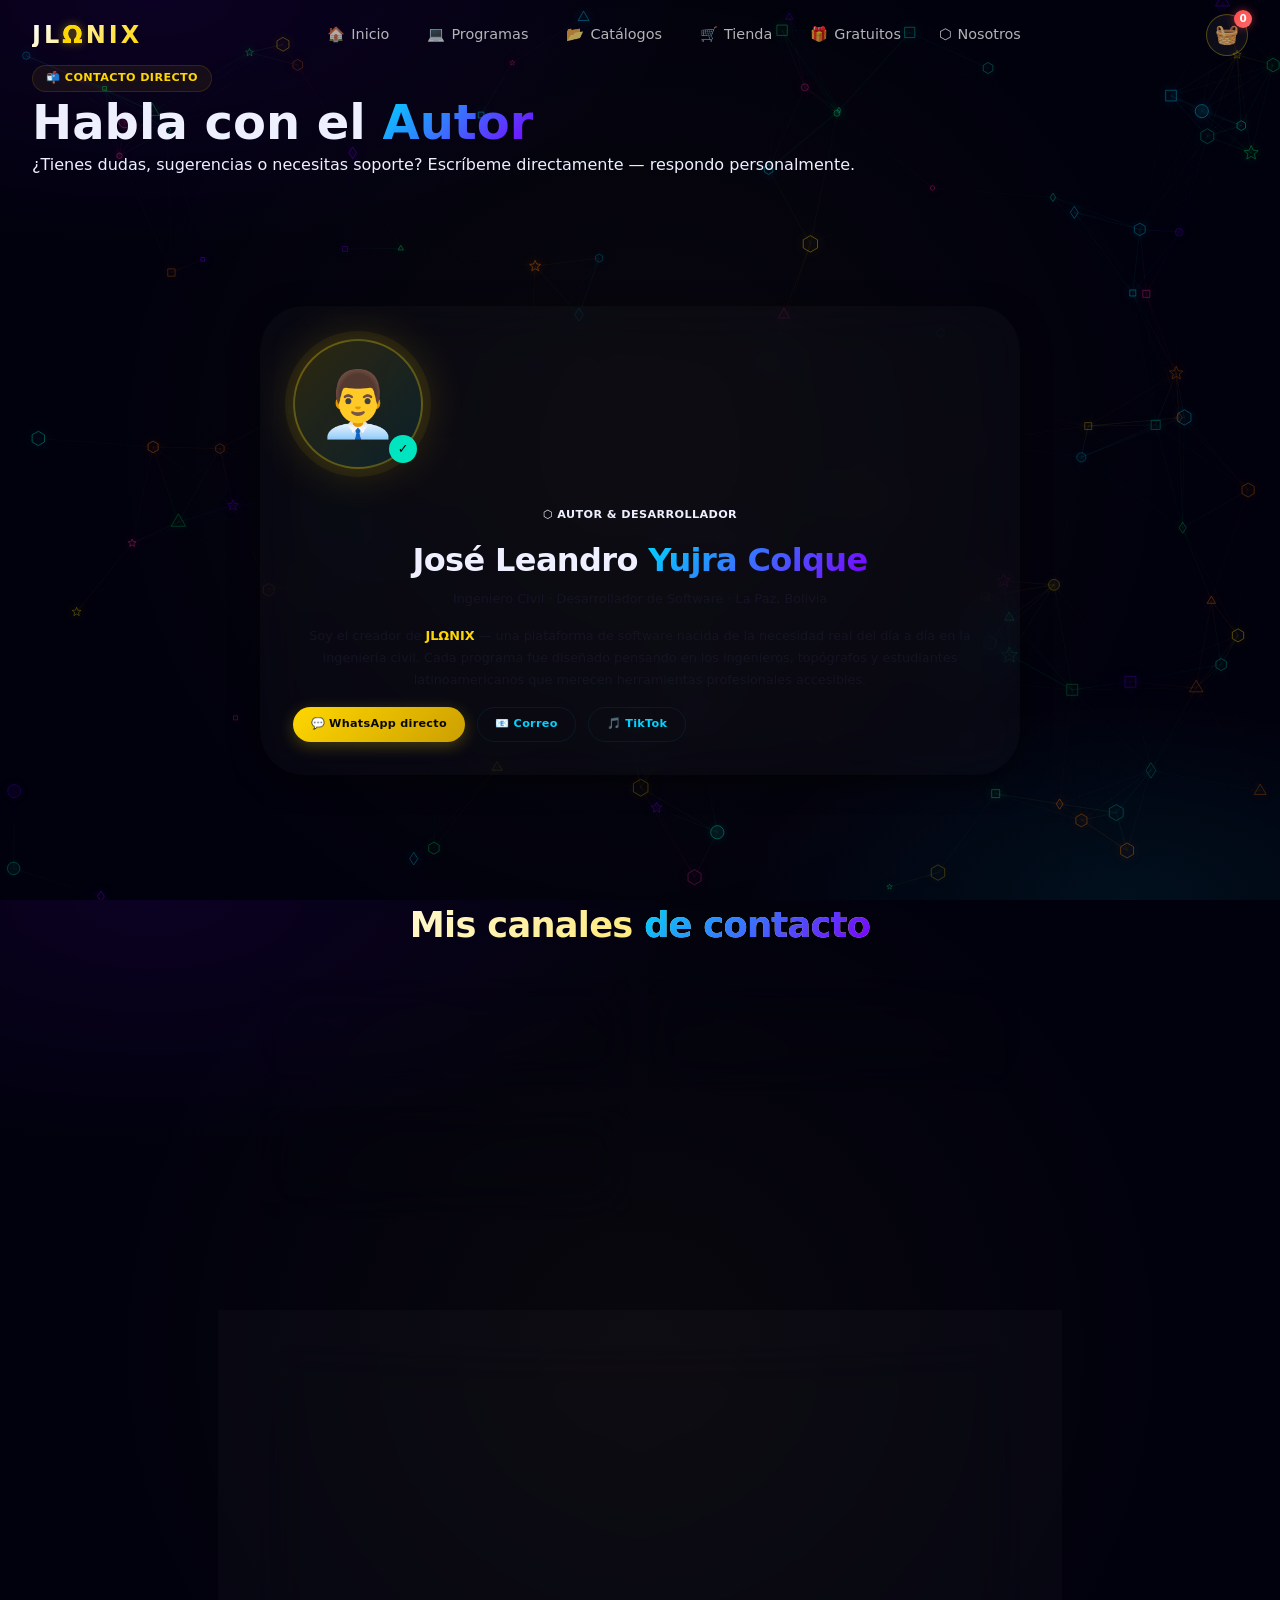
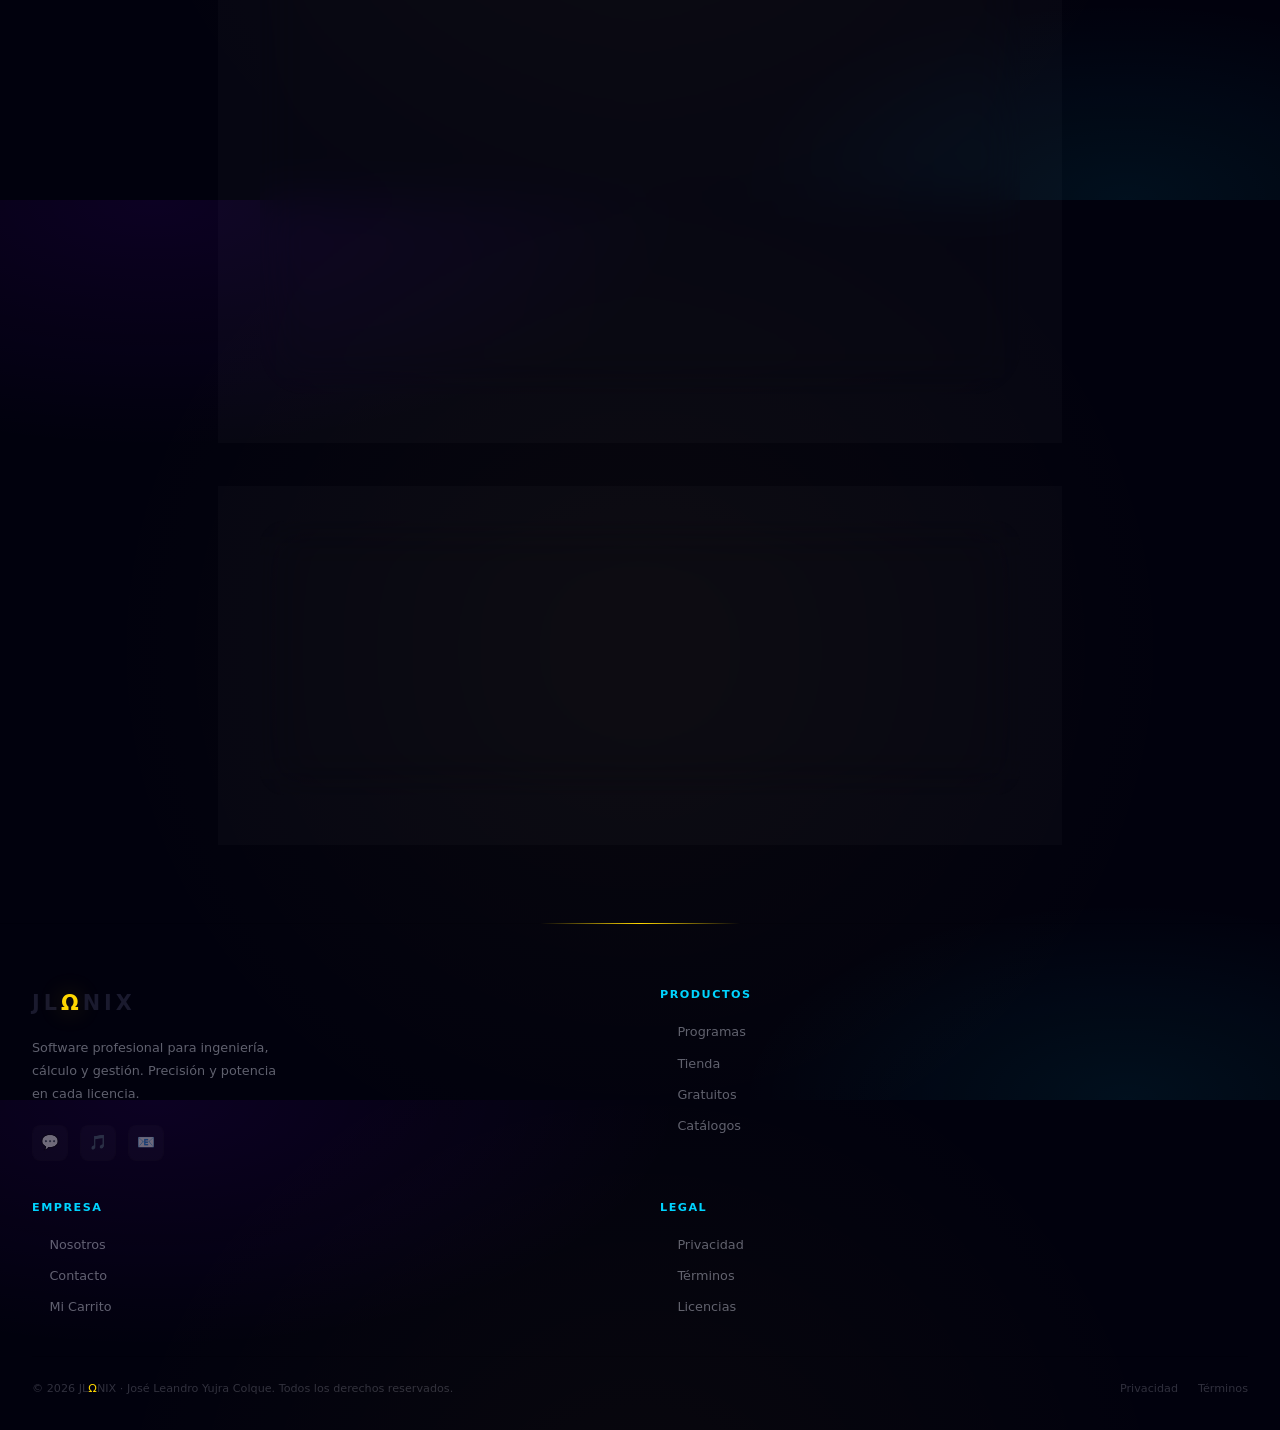
==== pages/contacto.html @ a91b1199 "Add files via upload" ====
<!DOCTYPE html>
<html lang="es">
<head>
  <meta charset="UTF-8"/>
  <meta name="viewport" content="width=device-width, initial-scale=1.0"/>
  <meta name="description" content="JLΩNIX — Contacta al autor José Leandro Yujra Colque"/>
  <meta name="theme-color" content="#ffd700"/>
  <link rel="manifest" href="../manifest.json"/>
  <title>JLΩNIX | Contacto</title>

  <link rel="stylesheet" href="../assets/css/tokens/colors.css"/>
  <link rel="stylesheet" href="../assets/css/tokens/spacing.css"/>
  <link rel="stylesheet" href="../assets/css/tokens/typography.css"/>
  <link rel="stylesheet" href="../assets/css/tokens/effects.css"/>
  <link rel="stylesheet" href="../assets/css/base/reset.css"/>
  <link rel="stylesheet" href="../assets/css/base/animations.css"/>
  <link rel="stylesheet" href="../assets/css/layout/grid.css"/>
  <link rel="stylesheet" href="../assets/css/layout/navbar.css"/>
  <link rel="stylesheet" href="../assets/css/layout/footer.css"/>
  <link rel="stylesheet" href="../assets/css/components/buttons.css"/>
  <link rel="stylesheet" href="../assets/css/components/cards.css"/>
  <link rel="stylesheet" href="../assets/css/components/badges.css"/>
  <link rel="stylesheet" href="../assets/css/components/forms.css"/>
  <link rel="stylesheet" href="../assets/css/components/toast.css"/>
  <link rel="stylesheet" href="../assets/css/components/loader.css"/>
  <link rel="stylesheet" href="../assets/css/utils/helpers.css"/>
  <link rel="stylesheet" href="../assets/css/utils/responsive.css"/>

  <style>
    /* ── Mejoras de estilo: Contacto ── */
    .author-card {
      display: flex;
      gap: var(--sp-8);
      align-items: center;
      flex-wrap: wrap;
    }
    .author-avatar {
      width: 130px; height: 130px;
      border-radius: 50%;
      background: linear-gradient(135deg, rgba(255,215,0,0.15), rgba(0,212,255,0.1));
      border: 2px solid rgba(255,215,0,0.3);
      display: flex; align-items: center; justify-content: center;
      font-size: 4rem; flex-shrink: 0;
      box-shadow: 0 0 0 8px rgba(255,215,0,0.06), 0 0 50px rgba(255,215,0,0.2);
      position: relative;
    }
    .author-avatar::after {
      content: '✓';
      position: absolute; bottom: 4px; right: 4px;
      width: 28px; height: 28px; border-radius: 50%;
      background: var(--teal); color: #000;
      font-size: 0.8rem; font-weight: 900;
      display: flex; align-items: center; justify-content: center;
    }
    .author-info h2 { margin-bottom: var(--sp-2); letter-spacing: -0.02em; }
    .author-info p { color: var(--fg-muted); line-height: 1.7; }

    /* Canales de contacto */
    .contact-grid {
      display: grid;
      grid-template-columns: repeat(auto-fit, minmax(260px, 1fr));
      gap: var(--sp-4);
      margin-top: var(--sp-8);
    }
    .contact-channel {
      display: flex; align-items: center; gap: var(--sp-4);
      padding: var(--sp-5) var(--sp-5);
      border-radius: var(--radius-lg);
      transition: transform 0.25s, box-shadow 0.25s;
      text-decoration: none; color: inherit;
      position: relative; overflow: hidden;
    }
    .contact-channel::before {
      content: '';
      position: absolute; inset: 0;
      opacity: 0; transition: opacity 0.25s;
      pointer-events: none;
    }
    .contact-channel--wa::before  { background: radial-gradient(circle at 20% 50%, rgba(37,211,102,0.07), transparent 60%); }
    .contact-channel--mail::before{ background: radial-gradient(circle at 20% 50%, rgba(0,212,255,0.07), transparent 60%); }
    .contact-channel--tt::before  { background: radial-gradient(circle at 20% 50%, rgba(255,0,80,0.07), transparent 60%); }
    .contact-channel:hover::before { opacity: 1; }
    .contact-channel:hover { transform: translateY(-4px); box-shadow: 0 12px 40px rgba(0,0,0,0.25); }
    .contact-channel__ico {
      font-size: 2rem; width: 60px; height: 60px; border-radius: 16px;
      display: flex; align-items: center; justify-content: center; flex-shrink: 0;
      transition: transform 0.25s;
    }
    .contact-channel:hover .contact-channel__ico { transform: scale(1.08); }
    .contact-channel__ico--wa   { background: rgba(37,211,102,0.12); border: 1px solid rgba(37,211,102,0.2); }
    .contact-channel__ico--mail { background: rgba(0,212,255,0.12);   border: 1px solid rgba(0,212,255,0.2); }
    .contact-channel__ico--tt   { background: rgba(255,0,80,0.12);    border: 1px solid rgba(255,0,80,0.2); }
    .contact-channel__label { font-size: .78rem; color: var(--fg-muted); margin-bottom: 3px; text-transform: uppercase; letter-spacing: 0.06em; font-weight: 600; }
    .contact-channel__val   { font-weight: 700; color: var(--fg); font-size: 0.95rem; }
    .contact-channel__meta  { font-size: .78rem; color: var(--fg-muted); margin-top: 2px; }
    .contact-channel--wa   { border: 1px solid rgba(37,211,102,0.2); }
    .contact-channel--mail { border: 1px solid rgba(0,212,255,0.2); }
    .contact-channel--tt   { border: 1px solid rgba(255,0,80,0.2); }

    /* Formulario */
    .msg-form { display: flex; flex-direction: column; gap: var(--sp-4); margin-top: var(--sp-6); }
    .msg-form .form-group { display: flex; flex-direction: column; gap: 6px; }
    .msg-form .form-label { font-size: .8rem; font-weight: 700; color: var(--fg-muted); text-transform: uppercase; letter-spacing: 0.05em; }
    .msg-form .form-input {
      background: rgba(255,255,255,.04); border: 1.5px solid rgba(255,255,255,.08);
      border-radius: var(--radius-md); padding: 11px var(--sp-4);
      color: var(--fg); font-size: .95rem; outline: none; width: 100%;
      transition: border-color .25s, box-shadow .25s;
    }
    .msg-form .form-input::placeholder { color: rgba(255,255,255,.2); }
    .msg-form .form-input:focus {
      border-color: rgba(255,215,0,.45);
      box-shadow: 0 0 0 3px rgba(255,215,0,.08);
    }

    /* Section title */
    .sec-title { font-size: clamp(1.6rem,4vw,2.2rem); font-weight: 800; letter-spacing: -0.02em; }

    /* CTA box */
    .cta {
      padding: var(--sp-10) var(--sp-8);
      border-radius: var(--radius-xl);
      position: relative; overflow: hidden;
    }
    .cta::before {
      content: '';
      position: absolute; inset: 0;
      background: radial-gradient(ellipse at 50% 0%, rgba(255,215,0,0.06), transparent 65%);
      pointer-events: none;
    }
  </style>
</head>
<body>

<div id="page-loader">
  <span class="ldr-omega">Ω</span>
  <div class="ldr-bar"><div class="ldr-bar__fill"></div></div>
  <span class="ldr-txt">JLΩNIX · Cargando…</span>
</div>

<canvas id="canvas-bg"></canvas>
<div id="tc"></div>

<div class="layer">

  <!-- ══ NAVBAR ══ -->
  <nav class="navbar">
    <a href="../index.html" class="navbar__brand">
      <span class="navbar__logo">JL<span class="navbar__logo-omega">Ω</span>NIX</span>
    </a>
    <ul class="navbar__menu">
      <li class="navbar__item"><a href="../index.html"  class="navbar__link"><span class="ni">🏠</span>Inicio</a></li>
      <li class="navbar__item"><a href="programas.html" class="navbar__link"><span class="ni">💻</span>Programas</a></li>
      <li class="navbar__item"><a href="catalogos.html" class="navbar__link"><span class="ni">📂</span>Catálogos</a></li>
      <li class="navbar__item"><a href="tienda.html"    class="navbar__link"><span class="ni">🛒</span>Tienda</a></li>
      <li class="navbar__item"><a href="gratuitos.html" class="navbar__link"><span class="ni">🎁</span>Gratuitos</a></li>
      <li class="navbar__item"><a href="nosotros.html"  class="navbar__link"><span class="ni">⬡</span>Nosotros</a></li>
    </ul>
    <div class="navbar__right">
      <a href="carrito.html" class="navbar__cart" aria-label="Carrito">
        🧺<span class="navbar__cart-count">0</span>
      </a>
      <button class="navbar__burger" onclick="toggleMenu()" aria-label="Menú">
        <span></span><span></span><span></span>
      </button>
    </div>
  </nav>

  <!-- ══ HERO ══ -->
  <section class="page-hero sec ctr">
    <div class="page-hero__badge a-fade"><span class="bdg bdg--g">📬 CONTACTO DIRECTO</span></div>
    <h1 class="page-hero__title a-up d2">Habla con el <span class="grd-c">Autor</span></h1>
    <p class="page-hero__sub a-up d3">¿Tienes dudas, sugerencias o necesitas soporte? Escríbeme directamente — respondo personalmente.</p>
  </section>

  <!-- ══ TARJETA DEL AUTOR ══ -->
  <section class="sec ctr-sm">
    <div class="glass fcard reveal" style="padding: var(--sp-8)">
      <div class="author-card">
        <div class="author-avatar">👨‍💼</div>
        <div class="author-info">
          <span class="bdg bdg--top" style="margin-bottom:var(--sp-3);display:inline-flex">⬡ AUTOR & DESARROLLADOR</span>
          <h2>José Leandro <span class="grd-c">Yujra Colque</span></h2>
          <p style="color:var(--fg-muted);margin-top:var(--sp-2)">Ingeniero Civil · Desarrollador de Software · La Paz, Bolivia</p>
          <p style="margin-top:var(--sp-4);line-height:1.7">
            Soy el creador de <strong style="color:var(--omega)">JLΩNIX</strong> — una plataforma de software nacida de la necesidad real del día a día en la ingeniería civil. Cada programa fue diseñado pensando en los ingenieros, topógrafos y estudiantes latinoamericanos que merecen herramientas profesionales accesibles.
          </p>
          <div style="display:flex;gap:var(--sp-3);margin-top:var(--sp-4);flex-wrap:wrap">
            <a href="https://wa.me/59174012527" target="_blank" class="btn btn--omega btn--sm">💬 WhatsApp directo</a>
            <a href="mailto:yujracolquejoseleandro2@gmail.com" class="btn btn--out-c btn--sm">📧 Correo</a>
            <a href="https://tiktok.com/@jlonix1" target="_blank" class="btn btn--out-c btn--sm">🎵 TikTok</a>
          </div>
        </div>
      </div>
    </div>
  </section>

  <!-- ══ CANALES DE CONTACTO ══ -->
  <section class="sec ctr-sm">
    <h2 class="sec-title reveal">Mis canales <span class="grd-c">de contacto</span></h2>
    <div class="contact-grid reveal d1">

      <a href="https://wa.me/59174012527" target="_blank" class="glass contact-channel contact-channel--wa">
        <div class="contact-channel__ico contact-channel__ico--wa">💬</div>
        <div>
          <p class="contact-channel__label">WhatsApp</p>
          <p class="contact-channel__val">+591 74012527</p>
          <p class="contact-channel__meta">Respuesta rápida · Lun–Vie 8am–8pm</p>
        </div>
      </a>

      <a href="mailto:yujracolquejoseleandro2@gmail.com" class="glass contact-channel contact-channel--mail">
        <div class="contact-channel__ico contact-channel__ico--mail">📧</div>
        <div>
          <p class="contact-channel__label">Correo electrónico</p>
          <p class="contact-channel__val" style="font-size:.85rem">yujracolquejoseleandro2@gmail.com</p>
          <p style="font-size:.8rem;color:var(--fg-muted);margin-top:2px">Respuesta en 24–48 horas</p>
        </div>
      </a>

      <a href="https://tiktok.com/@jlonix1" target="_blank" class="glass contact-channel contact-channel--tt">
        <div class="contact-channel__ico contact-channel__ico--tt">🎵</div>
        <div>
          <p class="contact-channel__label">TikTok</p>
          <p class="contact-channel__val">@jlonix1</p>
          <p style="font-size:.8rem;color:var(--fg-muted);margin-top:2px">Tutoriales y demostraciones</p>
        </div>
      </a>

    </div>
  </section>

  <!-- ══ FORMULARIO RÁPIDO ══ -->
  <section class="sec ctr-sm">
    <div class="glass fcard reveal" style="text-align:left">
      <h3>✉️ Envíame un mensaje</h3>
      <p style="color:var(--fg-muted);margin-top:var(--sp-2)">Para consultas de soporte técnico, ventas o sugerencias de nuevas funciones.</p>
      <div class="msg-form">
        <div class="form-group">
          <label class="form-label">Tu nombre</label>
          <input id="c-nombre" type="text" class="form-input" placeholder="Nombre completo"/>
        </div>
        <div class="form-group">
          <label class="form-label">Tu correo</label>
          <input id="c-email" type="email" class="form-input" placeholder="tu@correo.com"/>
        </div>
        <div class="form-group">
          <label class="form-label">Asunto</label>
          <select id="c-asunto" class="form-input">
            <option>Soporte técnico</option>
            <option>Consulta de compra / licencia</option>
            <option>Sugerencia de mejora</option>
            <option>Reporte de error</option>
            <option>Otro</option>
          </select>
        </div>
        <div class="form-group">
          <label class="form-label">Mensaje</label>
          <textarea id="c-msg" class="form-input" rows="4" placeholder="Describe tu consulta con el mayor detalle posible…" style="resize:vertical"></textarea>
        </div>
        <button class="btn btn--omega btn--lg" onclick="enviarMensaje(this)">
          📤 Enviar mensaje
        </button>
      </div>
    </div>
  </section>

  <!-- ══ PARA ADQUIRIR LICENCIAS ══ -->
  <section class="sec ctr-sm">
    <div class="glass glass--g cta reveal" style="text-align:center">
      <h2>¿Quieres adquirir una <span class="grd-c">licencia</span>?</h2>
      <p style="margin-top:var(--sp-3)">Visita la tienda, agrega al carrito y completa el pago de forma segura. También puedes escribirme por WhatsApp para coordinar directamente.</p>
      <div class="fx-c gap-4 mt-6 fx-wrap">
        <a href="tienda.html"   class="btn btn--omega btn--xl">🛒 Ir a la Tienda</a>
        <a href="https://wa.me/59174012527" target="_blank" class="btn btn--out-c btn--xl">💬 Coordinar por WhatsApp</a>
      </div>
    </div>
  </section>

  <!-- ══ FOOTER ══ -->
  <footer class="footer">
    <div class="footer__grid">
      <div class="footer__brand">
        <span class="footer__brand-logo">JL<span class="omega">Ω</span>NIX</span>
        <p>Software profesional para ingeniería, cálculo y gestión. Precisión y potencia en cada licencia.</p>
        <div class="footer__social">
          <a href="https://wa.me/59174012527" class="footer__social-link" aria-label="WhatsApp" target="_blank">💬</a>
          <a href="https://tiktok.com/@jlonix1" class="footer__social-link" aria-label="TikTok" target="_blank">🎵</a>
          <a href="mailto:yujracolquejoseleandro2@gmail.com" class="footer__social-link" aria-label="Email">📧</a>
        </div>
      </div>
      <div class="footer__col"><h4>Productos</h4><ul>
        <li><a href="programas.html">Programas</a></li>
        <li><a href="tienda.html">Tienda</a></li>
        <li><a href="gratuitos.html">Gratuitos</a></li>
        <li><a href="catalogos.html">Catálogos</a></li>
      </ul></div>
      <div class="footer__col"><h4>Empresa</h4><ul>
        <li><a href="nosotros.html">Nosotros</a></li>
        <li><a href="contacto.html">Contacto</a></li>
        <li><a href="carrito.html">Mi Carrito</a></li>
      </ul></div>
      <div class="footer__col"><h4>Legal</h4><ul>
        <li><a href="privacidad.html">Privacidad</a></li>
        <li><a href="terminos.html">Términos</a></li>
        <li><a href="licencias.html">Licencias</a></li>
      </ul></div>
    </div>
    <div class="footer__bottom">
      <span>© 2026 JL<span style="color:var(--omega)">Ω</span>NIX · José Leandro Yujra Colque. Todos los derechos reservados.</span>
      <div class="footer__legal">
        <a href="privacidad.html">Privacidad</a><a href="terminos.html">Términos</a>
      </div>
    </div>
  </footer>

</div><!-- /layer -->

<script src="../assets/js/core/EventBus.js"></script>
<script src="../assets/js/modules/UI.js"></script>
<script src="../assets/js/modules/Cart.js"></script>
<script src="../assets/js/core/Canvas.js"></script>
<script src="../assets/js/core/App.js"></script>

<script>
  function enviarMensaje(btn) {
    // Obtener valores
    const nombre = document.getElementById('c-nombre').value.trim();
    const email = document.getElementById('c-email').value.trim();
    const msg = document.getElementById('c-msg').value.trim();
    
    // ============================================================
    // VALIDACIÓN CON VALIDATOR.JS (si está disponible)
    // ============================================================
    if (typeof Validator !== 'undefined') {
      // Validar cada campo usando Validator
      const nombreError = Validator.check('nombre', nombre);
      const emailError = Validator.check('correo', email);
      const msgError = msg.length === 0 ? 'El mensaje no puede estar vacío.' : '';
      
      // Mostrar errores en pantalla
      Validator.setErr('c-nombre', nombreError);
      Validator.setErr('c-email', emailError);
      
      // Mostrar error del mensaje (no tiene campo específico en Validator)
      const msgField = document.getElementById('c-msg');
      const msgErrDiv = document.getElementById('ferr-c-msg') || (() => {
        const div = document.createElement('div');
        div.id = 'ferr-c-msg';
        div.className = 'f-err';
        div.style.fontSize = '.73rem';
        div.style.color = '#ef4444';
        div.style.marginTop = '4px';
        msgField.parentNode.appendChild(div);
        return div;
      })();
      
      if (msgError) {
        msgErrDiv.textContent = msgError;
        msgField.classList.add('err');
      } else {
        msgErrDiv.textContent = '';
        msgField.classList.remove('err');
      }
      
      // Si hay errores, detener
      if (nombreError || emailError || msgError) {
        // Mostrar notificación visual
        if (window.UI && typeof UI.showToast === 'function') {
          UI.showToast('❌ Corrige los errores antes de enviar', 'error');
        } else {
          alert('❌ Corrige los errores antes de enviar');
        }
        return;
      }
      
    } else {
      // ============================================================
      // FALLBACK: Validación manual si Validator no está disponible
      // ============================================================
      if (!nombre || !email || !msg) {
        alert('Por favor completa todos los campos obligatorios.');
        return;
      }
      
      // Validar formato de email manualmente
      const emailRegex = /^[^\s@]+@[^\s@]+\.[^\s@]{2,}$/;
      if (!emailRegex.test(email)) {
        alert('Por favor ingresa un correo electrónico válido.');
        return;
      }
    }
    
    // ============================================================
    // ENVIAR A WHATSAPP
    // ============================================================
    const asunto = document.getElementById('c-asunto').value;
    const texto = 
`━━━━━━━━━━━━━━━━━━━━━━━━
📋 CONSULTA — JLΩNIX
━━━━━━━━━━━━━━━━━━━━━━━━

Buenos días/tardes, José Leandro.
Me comunico desde el sitio web oficial de JLΩNIX.

👤 *Nombre:* ${nombre}
📧 *Correo:* ${email}
📌 *Asunto:* ${asunto}

💬 *Mensaje:*
${msg}

━━━━━━━━━━━━━━━━━━━━━━━━
Quedo atento a su respuesta.
Gracias.`;
    window.open('https://wa.me/59174012527?text=' + encodeURIComponent(texto), '_blank');
    
    btn.textContent = '✅ ¡Redirigiendo a WhatsApp!';
    btn.disabled = true;
    setTimeout(() => { 
      btn.textContent = '📤 Enviar mensaje'; 
      btn.disabled = false; 
    }, 4000);
  }
</script>
</body>
</html>
---- assets/css/tokens/colors.css ----
/* ╔══════════════════════════════════════════════════════════════╗
   ║  COLORS.CSS — Fuente única de verdad para colores            ║
   ║  Edita aquí → el sitio completo se actualiza.                ║
   ╚══════════════════════════════════════════════════════════════╝ */

:root {
  /* ═══════════════════════════════════════════════════════════════
     MARCA JLΩNIX (Omega Gold)
     ═══════════════════════════════════════════════════════════════ */
  --omega:       #ffd700;
  --omega-l:     #ffe84d;
  --omega-d:     #cc9f00;
  --omega-xs:    rgba(255,215,0,.06);
  --omega-sm:    rgba(255,215,0,.12);
  --omega-md:    rgba(255,215,0,.25);
  --omega-lg:    rgba(255,215,0,.50);
  --omega-xl:    rgba(255,215,0,.70);

  /* ═══════════════════════════════════════════════════════════════
     FONDOS
     ═══════════════════════════════════════════════════════════════ */
  --bg-0:        #01010d;
  --bg-1:        #03031a;
  --bg-2:        #060628;
  --bg-3:        #09093e;
  --bg-glass:    rgba(6,6,40,.85);
  --bg-card:     rgba(255,255,255,.025);
  --bg-card-h:   rgba(255,255,255,.050);
  --bg-input:    rgba(255,255,255,.04);

  /* ═══════════════════════════════════════════════════════════════
     PRIMARIO CIAN (interacciones, focus, acentos)
     ═══════════════════════════════════════════════════════════════ */
  --cyan:        #00d4ff;
  --cyan-l:      #33dfff;
  --cyan-d:      #009dcc;
  --cyan-xs:     rgba(0,212,255,.04);
  --cyan-sm:     rgba(0,212,255,.08);
  --cyan-md:     rgba(0,212,255,.18);
  --cyan-lg:     rgba(0,212,255,.38);
  --cyan-xl:     rgba(0,212,255,.60);

  /* ═══════════════════════════════════════════════════════════════
     SECUNDARIO VIOLETA
     ═══════════════════════════════════════════════════════════════ */
  --violet:      #7b00ff;
  --violet-l:    #a044ff;
  --violet-d:    #5500cc;
  --violet-xs:   rgba(123,0,255,.04);
  --violet-sm:   rgba(123,0,255,.10);
  --violet-md:   rgba(123,0,255,.20);
  --violet-lg:   rgba(123,0,255,.40);
  --violet-xl:   rgba(123,0,255,.60);

  /* ═══════════════════════════════════════════════════════════════
     ACENTOS DE TARJETA (para variedad visual)
     ═══════════════════════════════════════════════════════════════ */
  --teal:        #00e5c0;
  --teal-xs:     rgba(0,229,192,.04);
  --teal-sm:     rgba(0,229,192,.10);
  --teal-md:     rgba(0,229,192,.22);
  --teal-lg:     rgba(0,229,192,.40);
  
  --orange:      #ff7a00;
  --orange-xs:   rgba(255,122,0,.04);
  --orange-sm:   rgba(255,122,0,.10);
  --orange-md:   rgba(255,122,0,.20);
  
  --pink:        #ff2d9b;
  --pink-xs:     rgba(255,45,155,.04);
  --pink-sm:     rgba(255,45,155,.10);
  --pink-md:     rgba(255,45,155,.20);
  
  --green:       #00e564;
  --green-xs:    rgba(0,229,100,.04);
  --green-sm:    rgba(0,229,100,.10);
  --green-md:    rgba(0,229,100,.20);

  /* ═══════════════════════════════════════════════════════════════
     ESTADOS (alertas, notificaciones)
     ═══════════════════════════════════════════════════════════════ */
  --ok:          #00e5a0;
  --ok-bg:       rgba(0,229,160,.12);
  --warn:        #ff9500;
  --warn-bg:     rgba(255,149,0,.12);
  --err:         #ff3060;
  --err-bg:      rgba(255,48,96,.12);
  --info:        #00b4d8;
  --info-bg:     rgba(0,180,216,.12);

  /* ═══════════════════════════════════════════════════════════════
     TEXTO (opacidades sobre base #eef0ff)
     ═══════════════════════════════════════════════════════════════ */
  --t-100:       #eef0ff;        /* texto principal */
  --t-90:        rgba(238,240,255,.90);
  --t-80:        rgba(238,240,255,.80);
  --t-70:        rgba(238,240,255,.70);
  --t-60:        rgba(238,240,255,.60);  /* texto secundario */
  --t-50:        rgba(238,240,255,.50);
  --t-40:        rgba(238,240,255,.40);  /* texto terciario / placeholders */
  --t-30:        rgba(238,240,255,.30);
  --t-20:        rgba(238,240,255,.20);  /* texto muy tenue */
  --t-10:        rgba(238,240,255,.10);
  --t-5:         rgba(238,240,255,.05);

  /* ═══════════════════════════════════════════════════════════════
     BORDES GLASS (para cards, modales, inputs)
     ═══════════════════════════════════════════════════════════════ */
  --b-base:      rgba(255,255,255,.07);   /* borde estándar */
  --b-cyan:      rgba(0,212,255,.18);
  --b-violet:    rgba(123,0,255,.18);
  --b-omega:     rgba(255,215,0,.22);
  --b-teal:      rgba(0,229,192,.18);
  --b-light:     rgba(255,255,255,.12);   /* borde más claro */
  --b-dark:      rgba(255,255,255,.03);   /* borde más oscuro */

  /* ═══════════════════════════════════════════════════════════════
     SHADOWS / GLOWS (efectos de luz)
     ═══════════════════════════════════════════════════════════════ */
  --shadow-sm:   0 4px 12px rgba(0,0,0,.3);
  --shadow-md:   0 8px 24px rgba(0,0,0,.4);
  --shadow-lg:   0 20px 48px rgba(0,0,0,.45);
  --shadow-xl:   0 24px 56px rgba(0,0,0,.5);
  --shadow-2xl:  0 32px 72px rgba(0,0,0,.6);
  
  --glow-omega:     0 0 20px rgba(255,215,0,.4);
  --glow-omega-lg:  0 0 40px rgba(255,215,0,.6);
  --glow-cyan:      0 0 20px rgba(0,212,255,.3);
  --glow-teal:      0 0 16px rgba(0,229,192,.3);
  --glow-violet:    0 0 20px rgba(123,0,255,.3);
  --glow-pink:      0 0 20px rgba(255,45,155,.3);
  --glow-orange:    0 0 20px rgba(255,122,0,.3);

  /* ═══════════════════════════════════════════════════════════════
     ALIAS / SINÓNIMOS (para compatibilidad con nombres comunes)
     ═══════════════════════════════════════════════════════════════ */
  --fg:           var(--t-100);           /* foreground principal */
  --fg-muted:     var(--t-60);            /* texto secundario */
  --fg-muted-light: var(--t-40);          /* texto terciario */
  --fg-dim:       var(--t-20);            /* texto muy tenue */
  
  --border-glass: var(--b-base);          /* borde estándar glass */
  --border:       var(--b-base);          /* alias corto */
  
  --bg-surface:   var(--bg-glass);        /* superficie glass */
  --bg-overlay:   rgba(0,0,0,.6);         /* fondo overlay para modales */
  
  /* ═══════════════════════════════════════════════════════════════
     GRADIENTES (predefinidos)
     ═══════════════════════════════════════════════════════════════ */
  --grad-omega:   linear-gradient(135deg, var(--omega), var(--omega-d));
  --grad-cyan:    linear-gradient(135deg, var(--cyan), var(--cyan-d));
  --grad-violet:  linear-gradient(135deg, var(--violet), var(--violet-d));
  --grad-teal:    linear-gradient(135deg, var(--teal), #00a889);
  --grad-pink:    linear-gradient(135deg, var(--pink), #cc0066);
  --grad-orange:  linear-gradient(135deg, var(--orange), #cc5500);
  --grad-glass:   linear-gradient(135deg, rgba(255,255,255,.05), rgba(255,255,255,.01));
  --grad-dark:    linear-gradient(135deg, #0a0a1a, #05050f);
  
  /* ═══════════════════════════════════════════════════════════════
     ANIMACIONES Y TRANSICIONES
     ═══════════════════════════════════════════════════════════════ */
  --ease-out:     cubic-bezier(0.16, 1, 0.3, 1);
  --ease-in-out:  cubic-bezier(0.65, 0, 0.35, 1);
  --ease-bounce:  cubic-bezier(0.68, -0.55, 0.265, 1.55);
  
  --transition-fast:    all 0.15s ease;
  --transition-base:    all 0.25s ease;
  --transition-slow:    all 0.4s ease;
  
  /* ═══════════════════════════════════════════════════════════════
     BLUR Y BACKDROP (para efectos glassmorphism)
     ═══════════════════════════════════════════════════════════════ */
  --blur-sm:      blur(4px);
  --blur-md:      blur(8px);
  --blur-lg:      blur(12px);
  --blur-xl:      blur(20px);
  --blur-2xl:     blur(32px);
  
  /* ═══════════════════════════════════════════════════════════════
     RADIOS (esquinas redondeadas)
     ═══════════════════════════════════════════════════════════════ */
  --radius-none:  0;
  --radius-sm:    6px;
  --radius-md:    10px;
  --radius-lg:    14px;
  --radius-xl:    20px;
  --radius-2xl:   28px;
  --radius-3xl:   36px;
  --radius-full:  9999px;
  
  /* ═══════════════════════════════════════════════════════════════
     Z-INDEX (capas)
     ═══════════════════════════════════════════════════════════════ */
  --z-negative:   -1;
  --z-elevate:    1;
  --z-dropdown:   100;
  --z-sticky:     200;
  --z-header:     300;
  --z-modal:      400;
  --z-popover:    500;
  --z-toast:      600;
  --z-tooltip:    700;
  --z-overlay:    800;
  --z-max:        9999;
}

/* ═══════════════════════════════════════════════════════════════
   SOPORTE PARA MODO OSCURO/CLARO (si se necesita en el futuro)
   ═══════════════════════════════════════════════════════════════ */
@media (prefers-color-scheme: light) {
  :root {
    /* Variables para modo claro (opcional) */
    --t-100: #1a1a2e;
    --t-60: rgba(26,26,46,.6);
    --bg-glass: rgba(245,245,255,.85);
    --b-base: rgba(0,0,0,.08);
  }
}

/* ═══════════════════════════════════════════════════════════════
   CLASES UTILITARIAS DE COLOR (para uso rápido)
   ═══════════════════════════════════════════════════════════════ */
.bg-omega { background: var(--omega); }
.bg-cyan { background: var(--cyan); }
.bg-violet { background: var(--violet); }
.bg-teal { background: var(--teal); }
.bg-glass { background: var(--bg-glass); backdrop-filter: var(--blur-md); }

.text-omega { color: var(--omega); }
.text-cyan { color: var(--cyan); }
.text-violet { color: var(--violet); }
.text-teal { color: var(--teal); }
.text-white { color: var(--t-100); }
.text-muted { color: var(--t-60); }

.border-omega { border-color: var(--b-omega); }
.border-cyan { border-color: var(--b-cyan); }
.border-glass { border-color: var(--b-base); }
---- assets/css/tokens/spacing.css ----
/* ╔══════════════════════════════════════════════════════════════╗
   ║  SPACING.CSS — Sistema de espaciado y radios                 ║
   ╚══════════════════════════════════════════════════════════════╝ */
:root {
  /* Escala 4px */
  --sp-1:  0.25rem;
  --sp-2:  0.5rem;
  --sp-3:  0.75rem;
  --sp-4:  1rem;
  --sp-5:  1.25rem;
  --sp-6:  1.5rem;
  --sp-7:  1.75rem;
  --sp-8:  2rem;
  --sp-10: 2.5rem;
  --sp-12: 3rem;
  --sp-16: 4rem;
  --sp-20: 5rem;
  --sp-24: 6rem;
  --sp-32: 8rem;

  /* Radios */
  --rad-xs:   3px;
  --rad-sm:   8px;
  --rad-md:   14px;
  --rad-lg:   20px;
  --rad-xl:   30px;
  --rad-2xl:  44px;
  --rad-pill: 9999px;

  /* Layout */
  --nav-h:    74px;
  --w-xl:     1380px;
  --w-lg:     1100px;
  --w-md:     860px;
  --w-sm:     640px;
  --w-xs:     440px;
}
---- assets/css/tokens/typography.css ----
/* ╔══════════════════════════════════════════════════════════════╗
   ║  TYPOGRAPHY.CSS — Fuentes, tamaños, pesos, transiciones      ║
   ╚══════════════════════════════════════════════════════════════╝ */
:root {
  --ff-sans:   'Segoe UI', system-ui, -apple-system, Roboto, sans-serif;
  --ff-mono:   'Cascadia Code', 'Consolas', 'Courier New', monospace;
  --ff-disp:   'Segoe UI', system-ui, sans-serif; /* para headings */

  /* Escala modular (ratio 1.25) */
  --fz-2xs: 0.61rem;
  --fz-xs:  0.70rem;
  --fz-sm:  0.80rem;
  --fz-base:0.90rem;
  --fz-md:  1rem;
  --fz-lg:  1.15rem;
  --fz-xl:  1.30rem;
  --fz-2xl: 1.60rem;
  --fz-3xl: 2.05rem;
  --fz-4xl: 2.85rem;
  --fz-5xl: 3.85rem;
  --fz-6xl: 5.60rem;
  --fz-7xl: 7.50rem;

  /* Pesos */
  --fw-3: 300;
  --fw-4: 400;
  --fw-5: 500;
  --fw-6: 600;
  --fw-7: 700;
  --fw-8: 800;
  --fw-9: 900;

  /* Alturas */
  --lh-1:   1;
  --lh-sm:  1.2;
  --lh-md:  1.6;
  --lh-lg:  1.8;

  /* Curvas y tiempos */
  --ease:    cubic-bezier(0.4, 0, 0.2, 1);
  --ease-in: cubic-bezier(0.4, 0, 1, 1);
  --ease-out:cubic-bezier(0, 0, 0.2, 1);
  --spring:  cubic-bezier(0.34, 1.56, 0.64, 1);
  --t1: 0.12s var(--ease);
  --t2: 0.28s var(--ease);
  --t3: 0.48s var(--ease);
  --t4: 0.72s var(--ease);
}
---- assets/css/tokens/effects.css ----
/* ╔══════════════════════════════════════════════════════════════╗
   ║  EFFECTS.CSS — Sombras, glows, glass, gradientes, radios    ║
   ╚══════════════════════════════════════════════════════════════╝ */
:root {
  /* ═══════════════════════════════════════════════════════════════
     RADIOS (bordes redondeados) - Necesarios para todos los CSS
     ═══════════════════════════════════════════════════════════════ */
  --radius-xs: 2px;
  --radius-sm: 4px;
  --radius-md: 8px;
  --radius-lg: 16px;
  --radius-xl: 24px;
  --radius-2xl: 32px;
  --radius-3xl: 48px;
  --radius-pill: 9999px;

  /* ═══════════════════════════════════════════════════════════════
     TRANSICIONES (easing)
     ═══════════════════════════════════════════════════════════════ */
  --ease-linear: linear;
  --ease-in: cubic-bezier(0.4, 0, 1, 1);
  --ease-out: cubic-bezier(0, 0, 0.2, 1);
  --ease-in-out: cubic-bezier(0.4, 0, 0.2, 1);
  --ease-bounce: cubic-bezier(0.68, -0.55, 0.265, 1.55);
  
  /* Aliases para compatibilidad */
  --transition-default: var(--ease-out);
  --transition-fast: all 0.15s var(--ease-out);
  --transition-normal: all 0.3s var(--ease-out);
  --transition-slow: all 0.5s var(--ease-out);

  /* ═══════════════════════════════════════════════════════════════
     SOMBRAS
     ═══════════════════════════════════════════════════════════════ */
  --sh-xs: 0 1px  6px  rgba(0,0,0,.28);
  --sh-sm: 0 3px  14px rgba(0,0,0,.38);
  --sh-md: 0 7px  28px rgba(0,0,0,.50);
  --sh-lg: 0 14px 44px rgba(0,0,0,.60);
  --sh-xl: 0 22px 60px rgba(0,0,0,.68);
  --sh-2xl: 0 32px 80px rgba(0,0,0,.75);

  /* ═══════════════════════════════════════════════════════════════
     GLOWS (usando variables de colors.css)
     ═══════════════════════════════════════════════════════════════ */
  --gw-c:     0 0 16px var(--cyan-md),   0 0 40px var(--cyan-sm);
  --gw-c-xl:  0 0 32px var(--cyan-lg),   0 0 80px var(--cyan-md);
  --gw-v:     0 0 16px var(--violet-md), 0 0 40px var(--violet-sm);
  --gw-v-xl:  0 0 32px var(--violet-lg), 0 0 80px var(--violet-md);
  --gw-g:     0 0 24px var(--omega-md),  0 0 60px var(--omega-sm);
  --gw-g-xl:  0 0 48px var(--omega-lg),  0 0 120px var(--omega-md);
  --gw-t:     0 0 16px var(--teal-md),   0 0 36px var(--teal-sm);

  /* Glows adicionales */
  --gw-cyan:    var(--gw-c);
  --gw-violet:  var(--gw-v);
  --gw-omega:   var(--gw-g);
  --gw-teal:    var(--gw-t);
  --gw-cyan-xl: var(--gw-c-xl);
  --gw-violet-xl: var(--gw-v-xl);
  --gw-omega-xl: var(--gw-g-xl);

  /* ═══════════════════════════════════════════════════════════════
     GLASS BLUR LEVELS
     ═══════════════════════════════════════════════════════════════ */
  --blur-sm: blur(12px);
  --blur-md: blur(24px);
  --blur-lg: blur(40px);
  --blur-xl: blur(60px);

  /* ═══════════════════════════════════════════════════════════════
     GRADIENTES REUTILIZABLES
     ═══════════════════════════════════════════════════════════════ */
  --grad-cyan-v:  linear-gradient(135deg, var(--cyan),   var(--violet));
  --grad-omega:   linear-gradient(135deg, var(--omega),  var(--omega-d));
  --grad-teal-c:  linear-gradient(135deg, var(--teal),   var(--cyan));
  --grad-v-pink:  linear-gradient(135deg, var(--violet), var(--pink));
  --grad-dark:    linear-gradient(180deg, var(--bg-1), var(--bg-0));
  --grad-line-c:  linear-gradient(90deg, transparent, var(--cyan),   transparent);
  --grad-line-v:  linear-gradient(90deg, transparent, var(--violet), transparent);
  --grad-line-g:  linear-gradient(90deg, transparent, var(--omega),  transparent);
  --grad-line-t:  linear-gradient(90deg, transparent, var(--teal),   transparent);

  /* Gradientes adicionales */
  --grad-card:    linear-gradient(135deg, var(--bg-card), var(--bg-glass));
  --grad-hero:    radial-gradient(circle at 50% 0%, var(--bg-2), var(--bg-0));
}

/* ═══════════════════════════════════════════════════════════════════
   GLASS MORPHISM — CLASE BASE
   ═══════════════════════════════════════════════════════════════════ */
.glass {
  background:              var(--bg-card);
  backdrop-filter:         var(--blur-md);
  -webkit-backdrop-filter: var(--blur-md);
  border:     1px solid var(--b-base);
  box-shadow: var(--sh-md);
  transition: var(--transition-normal);
}

.glass:hover {
  background:  var(--bg-card-h);
  border-color: var(--b-cyan);
  box-shadow:  var(--sh-lg), var(--gw-c);
  transform:   translateY(-3px);
}

/* Modificadores de color */
.glass--v:hover { 
  border-color: var(--b-violet); 
  box-shadow: var(--sh-lg), var(--gw-v); 
}

.glass--g:hover { 
  border-color: var(--b-omega);  
  box-shadow: var(--sh-lg), var(--gw-g); 
}

.glass--t:hover { 
  border-color: var(--b-teal);   
  box-shadow: var(--sh-lg), var(--gw-t); 
}

/* Glass sin hover */
.glass-static {
  background: var(--bg-glass);
  backdrop-filter: var(--blur-md);
  border: 1px solid var(--b-base);
}

/* ═══════════════════════════════════════════════════════════════════
   TEXTOS GRADIENTE
   ═══════════════════════════════════════════════════════════════════ */
.grd-c { 
  background: var(--grad-cyan-v);  
  -webkit-background-clip: text; 
  -webkit-text-fill-color: transparent; 
  background-clip: text; 
}

.grd-g { 
  background: var(--grad-omega);   
  -webkit-background-clip: text; 
  -webkit-text-fill-color: transparent; 
  background-clip: text; 
}

.grd-t { 
  background: var(--grad-teal-c);  
  -webkit-background-clip: text; 
  -webkit-text-fill-color: transparent; 
  background-clip: text; 
}

.grd-p { 
  background: var(--grad-v-pink);  
  -webkit-background-clip: text; 
  -webkit-text-fill-color: transparent; 
  background-clip: text; 
}

/* ═══════════════════════════════════════════════════════════════════
   UTILIDADES ADICIONALES
   ═══════════════════════════════════════════════════════════════════ */
.radius-sm { border-radius: var(--radius-sm); }
.radius-md { border-radius: var(--radius-md); }
.radius-lg { border-radius: var(--radius-lg); }
.radius-xl { border-radius: var(--radius-xl); }
.radius-pill { border-radius: var(--radius-pill); }

.shadow-sm { box-shadow: var(--sh-sm); }
.shadow-md { box-shadow: var(--sh-md); }
.shadow-lg { box-shadow: var(--sh-lg); }
.shadow-xl { box-shadow: var(--sh-xl); }

.glow-cyan { box-shadow: var(--gw-c); }
.glow-violet { box-shadow: var(--gw-v); }
.glow-omega { box-shadow: var(--gw-g); }
.glow-teal { box-shadow: var(--gw-t); }
---- assets/css/base/animations.css ----
/* ╔══════════════════════════════════════════════════════════════╗
   ║  ANIMATIONS.CSS — Keyframes + clases utilitarias             ║
   ║  Versión mejorada con más efectos y detalles                 ║
   ╚══════════════════════════════════════════════════════════════╝ */

/* ========== KEYFRAMES DE ENTRADA ========== */
@keyframes kFadeUp     { from{opacity:0;transform:translateY(30px)} to{opacity:1;transform:translateY(0)} }
@keyframes kFadeDown   { from{opacity:0;transform:translateY(-24px)} to{opacity:1;transform:translateY(0)} }
@keyframes kFadeLeft   { from{opacity:0;transform:translateX(-30px)} to{opacity:1;transform:translateX(0)} }
@keyframes kFadeRight  { from{opacity:0;transform:translateX(30px)} to{opacity:1;transform:translateX(0)} }
@keyframes kFade       { from{opacity:0} to{opacity:1} }
@keyframes kScaleIn    { from{opacity:0;transform:scale(0.84)} to{opacity:1;transform:scale(1)} }
@keyframes kScaleOut   { from{opacity:1;transform:scale(1)} to{opacity:0;transform:scale(0.84)} }
@keyframes kSlideL     { from{opacity:0;transform:translateX(-38px)} to{opacity:1;transform:translateX(0)} }
@keyframes kSlideR     { from{opacity:0;transform:translateX(38px)} to{opacity:1;transform:translateX(0)} }
@keyframes kBlurIn     { from{opacity:0;filter:blur(12px)} to{opacity:1;filter:blur(0)} }
@keyframes kBlurOut    { from{opacity:1;filter:blur(0)} to{opacity:0;filter:blur(12px)} }
@keyframes kZoomIn     { from{opacity:0;transform:scale(0.5)} to{opacity:1;transform:scale(1)} }
@keyframes kZoomOut    { from{opacity:1;transform:scale(1)} to{opacity:0;transform:scale(0.5)} }
@keyframes kFlipIn     { from{opacity:0;transform:rotateX(-90deg)} to{opacity:1;transform:rotateX(0)} }
@keyframes kFlipOut    { from{opacity:1;transform:rotateX(0)} to{opacity:0;transform:rotateX(90deg)} }
@keyframes kPopIn      { 0%{opacity:0;transform:scale(0.3)} 70%{transform:scale(1.05)} 100%{opacity:1;transform:scale(1)} }
@keyframes kShakeIn    { 0%{opacity:0;transform:translateX(-20px)} 30%{transform:translateX(8px)} 60%{transform:translateX(-4px)} 100%{opacity:1;transform:translateX(0)} }

/* ========== KEYFRAMES DE SALIDA ========== */
@keyframes kFadeOutUp    { from{opacity:1;transform:translateY(0)} to{opacity:0;transform:translateY(-30px)} }
@keyframes kFadeOutDown  { from{opacity:1;transform:translateY(0)} to{opacity:0;transform:translateY(30px)} }
@keyframes kScaleOut     { from{opacity:1;transform:scale(1)} to{opacity:0;transform:scale(0.7)} }

/* ========== KEYFRAMES DE LOOP (infinitos) ========== */
@keyframes kSpin      { to{transform:rotate(360deg)} }
@keyframes kSpinR     { to{transform:rotate(-360deg)} }
@keyframes kFloat     { 0%,100%{transform:translateY(0)} 50%{transform:translateY(-15px)} }
@keyframes kFloatR    { 0%,100%{transform:translateY(0) rotate(0)} 50%{transform:translateY(-18px) rotate(5deg)} }
@keyframes kFloatX    { 0%,100%{transform:translateX(0)} 50%{transform:translateX(-15px)} }
@keyframes kPulse     { 0%,100%{opacity:1;transform:scale(1)} 50%{opacity:0.55;transform:scale(0.96)} }
@keyframes kPulseGlow { 0%,100%{opacity:0.8;box-shadow:0 0 5px rgba(255,215,0,0.3)} 50%{opacity:1;box-shadow:0 0 25px rgba(255,215,0,0.8)} }
@keyframes kGlowG     { 0%,100%{text-shadow:0 0 10px rgba(255,215,0,0.4)} 50%{text-shadow:0 0 30px rgba(255,215,0,0.8)} }
@keyframes kGlowC     { 0%,100%{text-shadow:0 0 10px rgba(0,212,255,0.4)} 50%{text-shadow:0 0 30px rgba(0,212,255,0.8)} }
@keyframes kRingPing  { 0%{transform:scale(1);opacity:0.65} 100%{transform:scale(2.1);opacity:0} }
@keyframes kShimmer   { 0%{background-position:-1600px 0} 100%{background-position:1600px 0} }
@keyframes kShimmer2  { 0%{background-position:200% 0} 100%{background-position:-200% 0} }
@keyframes kTypeCur   { 50%{opacity:0} }
@keyframes kProgress  { from{width:0} to{width:var(--w,100%)} }
@keyframes kSpinSm    { to{transform:rotate(360deg)} }
@keyframes kBounceIn  { 0%{transform:scale(0.5);opacity:0} 70%{transform:scale(1.05)} 100%{transform:scale(1);opacity:1} }
@keyframes kBounceOut { 0%{transform:scale(1);opacity:1} 30%{transform:scale(1.05)} 100%{transform:scale(0.5);opacity:0} }
@keyframes kWobble    { 0%,100%{transform:translateX(0)} 15%{transform:translateX(-8px)} 30%{transform:translateX(6px)} 45%{transform:translateX(-4px)} 60%{transform:translateX(2px)} 75%{transform:translateX(-1px)} }
@keyframes kFlash     { 0%,50%,100%{opacity:1} 25%,75%{opacity:0} }
@keyframes kRubberBand{ 0%{transform:scale(1)} 30%{transform:scale(1.25)} 40%{transform:scale(0.75)} 50%{transform:scale(1.15)} 65%{transform:scale(0.95)} 75%{transform:scale(1.05)} 100%{transform:scale(1)} }
@keyframes kHeartBeat { 0%,100%{transform:scale(1)} 14%{transform:scale(1.3)} 28%{transform:scale(1)} 42%{transform:scale(1.3)} 70%{transform:scale(1)} }

/* ========== KEYFRAMES DE TEXTOS ========== */
@keyframes kTextReveal { 0%{clip-path:inset(0 100% 0 0)} 100%{clip-path:inset(0 0 0 0)} }
@keyframes kTextGlitch { 0%{transform:skew(0deg)} 20%{transform:skew(2deg)} 40%{transform:skew(-2deg)} 60%{transform:skew(1deg)} 80%{transform:skew(-1deg)} 100%{transform:skew(0deg)} }
@keyframes kTextWave   { 0%,100%{transform:translateY(0)} 50%{transform:translateY(-5px)} }

/* ========== KEYFRAMES DE CARGA ========== */
@keyframes kLoaderSpin { 0%{transform:rotate(0deg)} 100%{transform:rotate(360deg)} }
@keyframes kLoaderPulse { 0%,100%{opacity:0.3} 50%{opacity:1} }
@keyframes kLoaderBounce { 0%,80%,100%{transform:scale(0)} 40%{transform:scale(1)} }

/* ========== CLASES DE ENTRADA ========== */
.a-up      { animation:kFadeUp   0.65s var(--ease-out, cubic-bezier(0.16,1,0.3,1)) both; }
.a-down    { animation:kFadeDown 0.60s var(--ease-out, cubic-bezier(0.16,1,0.3,1)) both; }
.a-left    { animation:kFadeLeft 0.60s var(--ease-out, cubic-bezier(0.16,1,0.3,1)) both; }
.a-right   { animation:kFadeRight 0.60s var(--ease-out, cubic-bezier(0.16,1,0.3,1)) both; }
.a-fade    { animation:kFade     0.50s var(--ease-out, cubic-bezier(0.16,1,0.3,1)) both; }
.a-scale   { animation:kScaleIn  0.60s var(--spring, cubic-bezier(0.68,-0.55,0.265,1.55)) both; }
.a-zoom    { animation:kZoomIn   0.55s var(--ease-out, cubic-bezier(0.16,1,0.3,1)) both; }
.a-pop     { animation:kPopIn    0.50s var(--spring, cubic-bezier(0.68,-0.55,0.265,1.55)) both; }
.a-flip    { animation:kFlipIn   0.60s var(--ease-out, cubic-bezier(0.16,1,0.3,1)) both; }
.a-shake   { animation:kShakeIn  0.70s var(--ease-out, cubic-bezier(0.16,1,0.3,1)) both; }

/* ========== CLASES DE SALIDA ========== */
.a-fade-out-up   { animation:kFadeOutUp   0.40s ease forwards; }
.a-fade-out-down { animation:kFadeOutDown 0.40s ease forwards; }
.a-scale-out     { animation:kScaleOut    0.40s ease forwards; }
.a-bounce-out    { animation:kBounceOut   0.50s ease forwards; }

/* ========== CLASES DE LOOP (infinitas) ========== */
.a-float   { animation:kFloat    5.5s ease-in-out infinite; }
.a-float-x { animation:kFloatX   4.5s ease-in-out infinite; }
.a-pulse   { animation:kPulse    3.0s ease-in-out infinite; }
.a-pulse-glow { animation:kPulseGlow 2.5s ease-in-out infinite; }
.a-glow    { animation:kGlowG    3.5s ease-in-out infinite; }
.a-glow-c  { animation:kGlowC    3.5s ease-in-out infinite; }
.a-spin    { animation:kSpin     10s  linear infinite; }
.a-spin-slow { animation:kSpin   20s  linear infinite; }
.a-spin-fast { animation:kSpin   3s   linear infinite; }
.a-wobble  { animation:kWobble   0.8s ease-in-out infinite; }
.a-flash   { animation:kFlash    1.5s ease-in-out infinite; }
.a-rubber  { animation:kRubberBand 1.2s ease-in-out infinite; }
.a-heart   { animation:kHeartBeat 1.3s ease-in-out infinite; }

/* ========== CLASES DE TEXTO ========== */
.text-reveal { animation:kTextReveal 1.2s var(--ease-out, cubic-bezier(0.16,1,0.3,1)) forwards; white-space: nowrap; overflow: hidden; }
.text-glitch { animation:kTextGlitch 0.3s ease-in-out infinite; }
.text-wave   { display:inline-block; animation:kTextWave 0.6s ease-in-out infinite; }
.text-wave span { display:inline-block; animation-delay: calc(0.05s * var(--i, 0)); }

/* ========== CLASES DE CARGA ========== */
.loader-spin   { animation:kLoaderSpin 1s linear infinite; }
.loader-pulse  { animation:kLoaderPulse 1.4s ease-in-out infinite; }
.loader-bounce { animation:kLoaderBounce 1.4s ease-in-out infinite; }

/* ========== DELAYS (0.1s → 1.2s) ========== */
.d0  { animation-delay:0s; transition-delay:0s; }
.d1  { animation-delay:0.10s; transition-delay:0.10s; }
.d2  { animation-delay:0.20s; transition-delay:0.20s; }
.d3  { animation-delay:0.32s; transition-delay:0.32s; }
.d4  { animation-delay:0.44s; transition-delay:0.44s; }
.d5  { animation-delay:0.58s; transition-delay:0.58s; }
.d6  { animation-delay:0.74s; transition-delay:0.74s; }
.d7  { animation-delay:0.92s; transition-delay:0.92s; }
.d8  { animation-delay:1.12s; transition-delay:1.12s; }
.d9  { animation-delay:1.35s; transition-delay:1.35s; }
.d10 { animation-delay:1.60s; transition-delay:1.60s; }

/* ========== DURACIONES ========== */
.dur-fast   { animation-duration:0.3s; transition-duration:0.3s; }
.dur-base   { animation-duration:0.6s; transition-duration:0.6s; }
.dur-slow   { animation-duration:0.9s; transition-duration:0.9s; }
.dur-very-slow { animation-duration:1.5s; transition-duration:1.5s; }

/* ========== REVEAL POR SCROLL (activado por IntersectionObserver) ========== */
.reveal {
  opacity: 0;
  transform: translateY(28px);
  transition: opacity 0.7s var(--ease-out, cubic-bezier(0.16,1,0.3,1)),
              transform 0.7s var(--ease-out, cubic-bezier(0.16,1,0.3,1));
}
.reveal.in { opacity: 1; transform: translateY(0); }

.reveal-left {
  opacity: 0;
  transform: translateX(-30px);
  transition: opacity 0.6s var(--ease-out, cubic-bezier(0.16,1,0.3,1)),
              transform 0.6s var(--ease-out, cubic-bezier(0.16,1,0.3,1));
}
.reveal-left.in { opacity: 1; transform: translateX(0); }

.reveal-right {
  opacity: 0;
  transform: translateX(30px);
  transition: opacity 0.6s var(--ease-out, cubic-bezier(0.16,1,0.3,1)),
              transform 0.6s var(--ease-out, cubic-bezier(0.16,1,0.3,1));
}
.reveal-right.in { opacity: 1; transform: translateX(0); }

.reveal-scale {
  opacity: 0;
  transform: scale(0.9);
  transition: opacity 0.5s var(--spring, cubic-bezier(0.68,-0.55,0.265,1.55)),
              transform 0.5s var(--spring, cubic-bezier(0.68,-0.55,0.265,1.55));
}
.reveal-scale.in { opacity: 1; transform: scale(1); }

/* Delays para reveal */
.reveal.d1, .reveal-left.d1, .reveal-right.d1, .reveal-scale.d1 { transition-delay:0.10s; }
.reveal.d2, .reveal-left.d2, .reveal-right.d2, .reveal-scale.d2 { transition-delay:0.22s; }
.reveal.d3, .reveal-left.d3, .reveal-right.d3, .reveal-scale.d3 { transition-delay:0.34s; }
.reveal.d4, .reveal-left.d4, .reveal-right.d4, .reveal-scale.d4 { transition-delay:0.46s; }
.reveal.d5, .reveal-left.d5, .reveal-right.d5, .reveal-scale.d5 { transition-delay:0.60s; }

/* ========== SKELETON (carga) ========== */
.skeleton {
  background: linear-gradient(90deg, rgba(255,255,255,0.03) 25%, rgba(255,255,255,0.07) 50%, rgba(255,255,255,0.03) 75%);
  background-size: 1600px 100%;
  animation: kShimmer 1.9s infinite;
  border-radius: var(--radius-sm, 8px);
}

.skeleton-cyan {
  background: linear-gradient(90deg, rgba(0,212,255,0.05) 25%, rgba(0,212,255,0.12) 50%, rgba(0,212,255,0.05) 75%);
  background-size: 1600px 100%;
  animation: kShimmer 1.9s infinite;
}

.skeleton-gold {
  background: linear-gradient(90deg, rgba(255,215,0,0.05) 25%, rgba(255,215,0,0.12) 50%, rgba(255,215,0,0.05) 75%);
  background-size: 1600px 100%;
  animation: kShimmer 1.9s infinite;
}

/* ========== HOVER EFFECTS ========== */
.hover-lift {
  transition: transform 0.3s var(--ease-out, cubic-bezier(0.16,1,0.3,1)), box-shadow 0.3s ease;
}
.hover-lift:hover {
  transform: translateY(-6px);
  box-shadow: 0 20px 35px rgba(0,0,0,0.3);
}

.hover-glow {
  transition: all 0.3s ease;
}
.hover-glow:hover {
  box-shadow: 0 0 20px rgba(255,215,0,0.4);
  border-color: rgba(255,215,0,0.4);
}

.hover-scale {
  transition: transform 0.3s var(--spring, cubic-bezier(0.68,-0.55,0.265,1.55));
}
.hover-scale:hover {
  transform: scale(1.05);
}

/* ========== STAGGER CHILDREN (animación en cadena) ========== */
.stagger > * {
  opacity: 0;
  animation: kFadeUp 0.5s var(--ease-out, cubic-bezier(0.16,1,0.3,1)) forwards;
}
.stagger > *:nth-child(1) { animation-delay: 0.05s; }
.stagger > *:nth-child(2) { animation-delay: 0.12s; }
.stagger > *:nth-child(3) { animation-delay: 0.19s; }
.stagger > *:nth-child(4) { animation-delay: 0.26s; }
.stagger > *:nth-child(5) { animation-delay: 0.33s; }
.stagger > *:nth-child(6) { animation-delay: 0.40s; }
.stagger > *:nth-child(7) { animation-delay: 0.47s; }
.stagger > *:nth-child(8) { animation-delay: 0.54s; }
.stagger > *:nth-child(9) { animation-delay: 0.61s; }
.stagger > *:nth-child(10) { animation-delay: 0.68s; }

/* ========== SCROLL INDICATOR ========== */
.scroll-indicator {
  animation: kFloat 2s ease-in-out infinite;
  cursor: pointer;
}

/* ========== TYPING CURSOR ========== */
.typing-cursor {
  display: inline-block;
  width: 2px;
  height: 1.2em;
  background: var(--omega, #ffd700);
  animation: kTypeCur 1s step-end infinite;
  margin-left: 2px;
  vertical-align: middle;
}
---- assets/css/layout/grid.css ----
/* ╔══════════════════════════════════════════════════════════════╗
   ║  GRID.CSS — Sistema de layout y contenedores                 ║
   ╚══════════════════════════════════════════════════════════════╝ */

/* ========== IMPORTAR VARIABLES GLOBALES ========== */
/* Asegúrate que estos archivos existan o copia las variables de abajo */
@import url('tokens/colors.css');
@import url('tokens/spacing.css');
@import url('tokens/typography.css');

/* ========== RESPONSIVE: Contenedores fluidos ========== */
.ctr {
  max-width: 1280px;
  margin-left: auto;
  margin-right: auto;
  padding-left: 32px;
  padding-right: 32px;
}

.ctr-lg {
  max-width: 1400px;
  margin-left: auto;
  margin-right: auto;
  padding-left: 32px;
  padding-right: 32px;
}

.ctr-md {
  max-width: 1024px;
  margin-left: auto;
  margin-right: auto;
  padding-left: 24px;
  padding-right: 24px;
}

.ctr-sm {
  max-width: 800px;
  margin-left: auto;
  margin-right: auto;
  padding-left: 20px;
  padding-right: 20px;
}

/* ========== SECCIONES ========== */
.sec {
  padding-top: 64px;
  padding-bottom: 64px;
}

.sec-title {
  font-size: 2rem;
  font-weight: 900;
  text-align: center;
  margin-bottom: 12px;
  background: linear-gradient(135deg, #ffffff, #ffd700);
  -webkit-background-clip: text;
  background-clip: text;
  color: transparent;
}

.sec-sub {
  text-align: center;
  color: #888;
  font-size: 1rem;
  margin-bottom: 40px;
  max-width: 700px;
  margin-left: auto;
  margin-right: auto;
}

/* ========== GRID SYSTEM (responsive automático) ========== */

/* 2 columnas - para productos grandes */
.g2 {
  display: grid;
  grid-template-columns: repeat(auto-fill, minmax(460px, 1fr));
  gap: 24px;
}

/* 3 columnas - para productos estándar (MÁS USADO) */
.g3 {
  display: grid;
  grid-template-columns: repeat(auto-fill, minmax(290px, 1fr));
  gap: 20px;
}

/* 4 columnas - para catálogos o iconos */
.g4 {
  display: grid;
  grid-template-columns: repeat(auto-fill, minmax(240px, 1fr));
  gap: 20px;
}

/* 5 columnas - para logos o badges */
.g5 {
  display: grid;
  grid-template-columns: repeat(auto-fill, minmax(200px, 1fr));
  gap: 16px;
}

/* ========== PAGE HEADER (encabezado de página) ========== */
.ph {
  padding-top: calc(80px + 48px);
  padding-bottom: 40px;
  display: flex;
  justify-content: center;
  text-align: center;
}

.ph__card {
  max-width: 800px;
  width: 100%;
  padding: 40px 48px;
  background: rgba(0, 0, 0, 0.5);
  backdrop-filter: blur(10px);
  border-radius: 32px;
  border: 1px solid rgba(255, 215, 0, 0.2);
}

.ph__card h1 {
  font-size: 3rem;
  font-weight: 900;
  margin-bottom: 12px;
  background: linear-gradient(135deg, #fff, #ffd700);
  -webkit-background-clip: text;
  background-clip: text;
  color: transparent;
}

.ph__card p {
  color: #aaa;
  font-size: 1rem;
  line-height: 1.6;
}

/* ========== FLEX UTILITIES (clases rápidas) ========== */
.fx {
  display: flex;
}

.fx-c {
  display: flex;
  align-items: center;
  justify-content: center;
}

.fx-b {
  display: flex;
  align-items: center;
  justify-content: space-between;
}

.fx-col {
  display: flex;
  flex-direction: column;
}

.fx-wrap {
  flex-wrap: wrap;
}

/* Gap utilities */
.gap-1 { gap: 4px; }
.gap-2 { gap: 8px; }
.gap-3 { gap: 12px; }
.gap-4 { gap: 16px; }
.gap-5 { gap: 20px; }
.gap-6 { gap: 24px; }
.gap-8 { gap: 32px; }
.gap-10 { gap: 40px; }

/* ========== RESPONSIVE (celular y tablet) ========== */
@media (max-width: 1024px) {
  .ctr, .ctr-lg, .ctr-md {
    padding-left: 24px;
    padding-right: 24px;
  }
  
  .g2 {
    grid-template-columns: repeat(auto-fill, minmax(350px, 1fr));
    gap: 20px;
  }
  
  .g3 {
    grid-template-columns: repeat(auto-fill, minmax(260px, 1fr));
    gap: 16px;
  }
  
  .ph__card {
    padding: 30px 32px;
    margin: 0 16px;
  }
  
  .ph__card h1 {
    font-size: 2.2rem;
  }
}

@media (max-width: 768px) {
  .sec {
    padding-top: 48px;
    padding-bottom: 48px;
  }
  
  .sec-title {
    font-size: 1.6rem;
  }
  
  .sec-sub {
    font-size: 0.9rem;
    padding: 0 16px;
  }
  
  .ctr, .ctr-lg, .ctr-md, .ctr-sm {
    padding-left: 16px;
    padding-right: 16px;
  }
  
  .g2, .g3, .g4, .g5 {
    grid-template-columns: 1fr;
    gap: 16px;
  }
  
  .ph {
    padding-top: calc(70px + 32px);
    padding-bottom: 32px;
  }
  
  .ph__card {
    padding: 24px 20px;
  }
  
  .ph__card h1 {
    font-size: 1.8rem;
  }
  
  .ph__card p {
    font-size: 0.85rem;
  }
}

@media (max-width: 480px) {
  .sec {
    padding-top: 32px;
    padding-bottom: 32px;
  }
  
  .sec-title {
    font-size: 1.3rem;
  }
  
  .ph__card h1 {
    font-size: 1.5rem;
  }
  
  .fx-b {
    flex-direction: column;
    gap: 16px;
  }
}
---- assets/css/layout/navbar.css ----
/* ╔══════════════════════════════════════════════════════════════╗
   ║  NAVBAR.CSS - VERSIÓN CORREGIDA                              ║
   ║  Funciona en PC y Celular con menú desplegable              ║
   ╚══════════════════════════════════════════════════════════════╝ */

/* ── Variables específicas del navbar ── */
:root {
  --nav-h: 70px;
  --t2: all 0.2s ease;
  --t3: all 0.3s ease;
}

/* ========== ESTILOS BASE (PC y MÓVIL) ========== */
/* ========== NAVBAR SIN RECTÁNGULO NEGRO ========== */
.navbar {
  position: fixed;
  top: 0;
  left: 0;
  right: 0;
  z-index: 1000;
  height: 70px;
  display: flex;
  align-items: center;
  justify-content: space-between;
  padding: 0 32px;
  
  /* FONDO TRANSPARENTE - SIN RECTÁNGULO NEGRO */
  background: transparent;
  backdrop-filter: none;
  border-bottom: none;
  
  transition: all 0.3s ease;
}

/* Efecto al hacer scroll (opcional: solo aparece cuando bajas) */
.navbar.scrolled {
  background: rgba(0, 0, 0, 0.6);
  backdrop-filter: blur(12px);
  border-bottom: 1px solid rgba(255, 215, 0, 0.2);
}

/* ── Brand / Logo ── */
.navbar__brand {
  display: flex; 
  align-items: center; 
  gap: var(--sp-2);
  flex-shrink: 0; 
  text-decoration: none; 
  cursor: pointer;
}

.navbar__logo {
  font-size: 1.5rem; 
  font-weight: 800;
  letter-spacing: 3px; 
  background: linear-gradient(135deg, #fff, #ffd700);
  -webkit-background-clip: text;
  background-clip: text;
  color: transparent;
  line-height: 1;
}

.navbar__logo-omega {
  color: #ffd700;
  text-shadow: 0 0 10px rgba(255, 215, 0, 0.5);
  display: inline-block;
  animation: kGlowG 3s ease-in-out infinite;
}

/* ========== MENÚ PRINCIPAL (PC: horizontal visible) ========== */
.navbar__menu {
  display: flex;
  align-items: center;
  gap: 0.25rem;
  margin: 0;
  padding: 0;
  list-style: none;
}

.navbar__item {
  position: relative;
}

.navbar__link {
  display: inline-flex;
  align-items: center;
  gap: 6px;
  padding: 8px 16px;
  color: rgba(255, 255, 255, 0.7);
  font-size: 0.9rem;
  font-weight: 500;
  border-radius: 40px;
  border: 1px solid transparent;
  transition: var(--t2);
  text-decoration: none;
  white-space: nowrap;
}

.navbar__link .ni {
  font-size: 0.9rem;
}

.navbar__link:hover {
  color: #00d4ff;
  background: rgba(0, 212, 255, 0.1);
  border-color: rgba(0, 212, 255, 0.3);
}

.navbar__link--active {
  color: #00d4ff;
  background: rgba(0, 212, 255, 0.15);
  border-color: rgba(0, 212, 255, 0.4);
}

/* ── Indicador de página activa ── */
.navbar__link--active::after {
  content: '';
  position: absolute;
  bottom: -2px;
  left: 20%;
  right: 20%;
  height: 2px;
  background: linear-gradient(90deg, #00d4ff, #ffd700);
  border-radius: 2px;
}

/* ========== BOTÓN HAMBURGUESA (oculto en PC) ========== */
.navbar__burger {
  display: none;
  flex-direction: column;
  gap: 5px;
  cursor: pointer;
  padding: 8px;
  background: none;
  border: none;
  z-index: 1001;
}

.navbar__burger span {
  display: block;
  width: 24px;
  height: 2px;
  background: #00d4ff;
  border-radius: 4px;
  transition: var(--t2);
}

/* Animación del botón hamburguesa cuando está abierto */
.navbar__burger.open span:nth-child(1) {
  transform: translateY(7px) rotate(45deg);
}

.navbar__burger.open span:nth-child(2) {
  opacity: 0;
  transform: scaleX(0);
}

.navbar__burger.open span:nth-child(3) {
  transform: translateY(-7px) rotate(-45deg);
}

/* ========== CARRITO ========== */
.navbar__right {
  display: flex;
  align-items: center;
  gap: 12px;
}

.navbar__cart {
  position: relative;
  display: flex;
  align-items: center;
  justify-content: center;
  width: 42px;
  height: 42px;
  border-radius: 50%;
  border: 1px solid rgba(255, 215, 0, 0.3);
  color: rgba(255, 255, 255, 0.7);
  font-size: 1.2rem;
  cursor: pointer;
  transition: var(--t2);
  text-decoration: none;
  background: rgba(255, 255, 255, 0.05);
}

.navbar__cart:hover {
  color: #ffd700;
  background: rgba(255, 215, 0, 0.15);
  border-color: rgba(255, 215, 0, 0.5);
  transform: scale(1.05);
}

.navbar__cart-count {
  position: absolute;
  top: -5px;
  right: -5px;
  min-width: 18px;
  height: 18px;
  padding: 0 5px;
  background: linear-gradient(135deg, #ff4a4a, #ff6b6b);
  color: #fff;
  font-size: 0.65rem;
  font-weight: 700;
  border-radius: 20px;
  display: flex;
  align-items: center;
  justify-content: center;
  box-shadow: 0 0 8px rgba(255, 74, 74, 0.5);
}

/* ============================================================
   RESPONSIVE PARA TABLETS Y CELULARES
   ============================================================ */

/* Tablets (pantallas de hasta 900px) */
@media (max-width: 900px) {
  .navbar {
    padding: 0 var(--sp-4);
  }

  /* Ocultar menú horizontal, mostrar hamburguesa */
  .navbar__menu {
    position: fixed;
    top: var(--nav-h);
    left: 0;
    right: 0;
    flex-direction: column;
    background: rgba(0, 0, 0, 0.95);
    backdrop-filter: blur(20px);
    padding: 20px;
    gap: 12px;
    transform: translateX(100%);
    transition: transform 0.3s ease;
    border-bottom: 1px solid rgba(255, 215, 0, 0.2);
    z-index: 999;
    max-height: calc(100vh - var(--nav-h));
    overflow-y: auto;
  }

  /* Menú desplegado */
  .navbar__menu.active {
    transform: translateX(0);
  }

  /* Mostrar botón hamburguesa */
  .navbar__burger {
    display: flex;
  }

  /* Enlaces del menú móvil */
  .navbar__link {
    width: 100%;
    justify-content: center;
    padding: 12px 20px;
    font-size: 1rem;
  }

  .navbar__link .ni {
    font-size: 1.1rem;
  }

  /* Indicador activo en móvil */
  .navbar__link--active::after {
    bottom: 4px;
  }
}

/* Celulares pequeños (pantallas de hasta 480px) */
@media (max-width: 480px) {
  :root {
    --nav-h: 60px;
  }

  .navbar {
    padding: 0 var(--sp-3);
  }

  .navbar__logo {
    font-size: 1.2rem;
    letter-spacing: 2px;
  }

  .navbar__cart {
    width: 36px;
    height: 36px;
    font-size: 1rem;
  }

  .navbar__cart-count {
    min-width: 16px;
    height: 16px;
    font-size: 0.55rem;
    top: -4px;
    right: -4px;
  }

  .navbar__burger span {
    width: 20px;
    height: 2px;
  }

  .navbar__menu {
    padding: 16px;
    gap: 8px;
  }

  .navbar__link {
    padding: 10px 16px;
    font-size: 0.85rem;
  }
}

/* ========== ANIMACIONES ========== */
@keyframes kGlowG {
  0%, 100% {
    text-shadow: 0 0 10px rgba(255, 215, 0, 0.3);
  }
  50% {
    text-shadow: 0 0 25px rgba(255, 215, 0, 0.7);
  }
}

/* ========== UTILIDADES ========== */
/* Evitar scroll cuando el menú móvil está abierto */
body.menu-open {
  overflow: hidden;
}
---- assets/css/layout/footer.css ----
/* ╔══════════════════════════════════════════════════════════════╗
   ║  FOOTER.CSS                                                  ║
   ╚══════════════════════════════════════════════════════════════╝ */
.footer {
  padding:var(--sp-16) var(--sp-8) var(--sp-8);
  border-top:1px solid var(--b-base);
  margin-top:var(--sp-16); position:relative;
}
.footer::before {
  content:''; position:absolute; top:-1px; left:50%; translate:-50% 0;
  width:200px; height:1px; background:var(--grad-line-g);
}
.footer__grid {
  display:grid; grid-template-columns:2fr 1fr 1fr 1fr;
  gap:var(--sp-10); max-width:var(--w-xl);
  margin:0 auto var(--sp-10);
}
.footer__brand-logo {
  font-size:var(--fz-xl); font-weight:var(--fw-9);
  letter-spacing:4px; margin-bottom:var(--sp-4); display:block;
  color:var(--t-100);
}
.footer__brand-logo .omega { color:var(--omega); text-shadow:var(--gw-g); }
.footer__brand p { font-size:var(--fz-sm); color:var(--t-40); line-height:var(--lh-lg); max-width:260px; }
.footer__social { display:flex; gap:var(--sp-3); margin-top:var(--sp-5); }
.footer__social-link {
  width:36px; height:36px; border-radius:var(--rad-sm);
  background:var(--bg-card); border:1px solid var(--b-base);
  display:flex; align-items:center; justify-content:center;
  font-size:var(--fz-base); color:var(--t-40); transition:var(--t2);
}
.footer__social-link:hover { color:var(--cyan); border-color:var(--b-cyan); background:var(--cyan-xs); }
.footer__col h4 {
  font-size:var(--fz-xs); font-weight:var(--fw-7); color:var(--cyan);
  text-transform:uppercase; letter-spacing:1.5px; margin-bottom:var(--sp-5);
}
.footer__col ul { display:flex; flex-direction:column; gap:var(--sp-3); }
.footer__col a {
  font-size:var(--fz-sm); color:var(--t-40); transition:color var(--t2);
  display:flex; align-items:center; gap:var(--sp-2);
}
.footer__col a::before { content:'→'; opacity:0; font-size:.7rem; transition:opacity var(--t2); }
.footer__col a:hover { color:var(--cyan); }
.footer__col a:hover::before { opacity:1; }
.footer__bottom {
  display:flex; align-items:center; justify-content:space-between;
  flex-wrap:wrap; gap:var(--sp-4); padding-top:var(--sp-6);
  border-top:1px solid var(--b-base);
  max-width:var(--w-xl); margin:0 auto;
  font-size:var(--fz-xs); color:var(--t-20);
}
.footer__legal { display:flex; gap:var(--sp-5); flex-wrap:wrap; }
.footer__legal a { color:var(--t-20); transition:color var(--t2); }
.footer__legal a:hover { color:var(--cyan); }
---- assets/css/components/buttons.css ----
/* ╔══════════════════════════════════════════════════════════════╗
   ║  BUTTONS.CSS — Sistema completo de botones BEM               ║
   ╚══════════════════════════════════════════════════════════════╝ */

/* ── Variables locales ── */
:root {
  --t2: all 0.2s var(--ease-out);
  --ease: cubic-bezier(0.4, 0, 0.2, 1);
}

/* ── Base ── */
.btn {
  display: inline-flex; 
  align-items: center; 
  justify-content: center;
  gap: var(--sp-2); 
  padding: .76rem 1.8rem;
  border-radius: var(--radius-pill); 
  font-weight: var(--fw-7);
  font-size: var(--fz-sm); 
  cursor: pointer;
  transition: var(--t2);
  white-space: nowrap; 
  text-decoration: none;
  border: none; 
  letter-spacing: .3px; 
  position: relative; 
  overflow: hidden;
}

/* Efecto shimmer hover */
.btn::after {
  content: ''; 
  position: absolute; 
  inset: 0;
  background: linear-gradient(45deg, transparent 30%, rgba(255,255,255,.12) 50%, transparent 70%);
  translate: -200% 0; 
  transition: translate .6s var(--ease);
}

.btn:hover::after { 
  translate: 200% 0; 
}

.btn:active { 
  scale: .98; 
}

/* ── Tamaños ── */
.btn--2xs { 
  padding: .28rem .65rem; 
  font-size: var(--fz-2xs); 
}

.btn--xs { 
  padding: .36rem .8rem;  
  font-size: var(--fz-xs);  
}

.btn--sm { 
  padding: .52rem 1.1rem; 
  font-size: var(--fz-xs);  
}

.btn--lg { 
  padding: .94rem 2.2rem; 
  font-size: var(--fz-md);  
}

.btn--xl { 
  padding: 1.1rem 2.8rem; 
  font-size: var(--fz-lg);  
}

.btn--2xl { 
  padding: 1.3rem 3.4rem; 
  font-size: var(--fz-xl);  
}

.btn--full { 
  width: 100%; 
}

/* ── Variantes sólidas ── */
.btn--cyan {
  background: var(--grad-cyan-v); 
  color: #fff;
  box-shadow: 0 4px 16px var(--cyan-md);
}

.btn--cyan:hover {
  transform: translateY(-3px); 
  box-shadow: 0 10px 30px var(--cyan-lg);
  filter: brightness(1.1);
}

.btn--omega {
  background: var(--grad-omega); 
  color: #0a0800;
  font-weight: var(--fw-9); 
  box-shadow: 0 4px 16px var(--omega-md);
}

.btn--omega:hover { 
  transform: translateY(-3px); 
  box-shadow: 0 10px 30px var(--omega-lg); 
}

.btn--violet {
  background: var(--grad-v-pink); 
  color: #fff;
  box-shadow: 0 4px 16px var(--violet-md);
}

.btn--violet:hover { 
  transform: translateY(-3px); 
  box-shadow: 0 10px 30px var(--violet-lg); 
}

.btn--teal {
  background: var(--grad-teal-c); 
  color: #011a14;
  font-weight: var(--fw-9); 
  box-shadow: 0 4px 14px var(--teal-sm);
}

.btn--teal:hover { 
  transform: translateY(-3px); 
  box-shadow: 0 10px 24px var(--teal-md); 
}

/* ── Outline ── */
.btn--out-c {
  background: transparent; 
  color: var(--cyan);
  border: 1px solid var(--cyan-sm);
}

.btn--out-c:hover { 
  background: var(--cyan-xs); 
  border-color: var(--cyan); 
  transform: translateY(-3px); 
}

.btn--out-v {
  background: transparent; 
  color: var(--violet-l);
  border: 1px solid var(--violet-sm);
}

.btn--out-v:hover { 
  background: var(--violet-xs); 
  border-color: var(--violet-l); 
  transform: translateY(-3px); 
}

.btn--out-g {
  background: transparent; 
  color: var(--omega);
  border: 1px solid var(--omega-sm);
}

.btn--out-g:hover { 
  background: var(--omega-xs); 
  border-color: var(--omega); 
  transform: translateY(-3px); 
}

/* ── Outline adicionales (para compatibilidad) ── */
.btn--out-omega {
  background: transparent; 
  color: var(--omega);
  border: 1px solid var(--omega-sm);
}

.btn--out-omega:hover { 
  background: var(--omega-xs); 
  border-color: var(--omega); 
  transform: translateY(-3px); 
}

.btn--out-violet {
  background: transparent; 
  color: var(--violet-l);
  border: 1px solid var(--violet-sm);
}

.btn--out-violet:hover { 
  background: var(--violet-xs); 
  border-color: var(--violet-l); 
  transform: translateY(-3px); 
}

.btn--out-teal {
  background: transparent; 
  color: var(--teal);
  border: 1px solid var(--teal-sm);
}

.btn--out-teal:hover { 
  background: var(--teal-xs); 
  border-color: var(--teal); 
  transform: translateY(-3px); 
}

/* ── Danger ── */
.btn--danger {
  background: transparent; 
  color: var(--err);
  border: 1px solid var(--err-bg);
  padding: .38rem .8rem; 
  font-size: var(--fz-xs);
}

.btn--danger:hover { 
  background: var(--err-bg); 
  border-color: var(--err); 
}

/* ── Loading ── */
.btn.loading .btn__txt { 
  visibility: hidden; 
}

.btn.loading .btn__spin { 
  display: block; 
  position: absolute; 
}

.btn__spin {
  display: none; 
  width: 18px; 
  height: 18px;
  border: 2px solid rgba(255,255,255,.3);
  border-top-color: #fff; 
  border-radius: 50%;
  animation: kSpinSm .75s linear infinite;
}

/* ── Keyframes ── */
@keyframes kSpinSm {
  0% { transform: rotate(0deg); }
  100% { transform: rotate(360deg); }
}
---- assets/css/components/cards.css ----
/* ╔══════════════════════════════════════════════════════════════╗
   ║  CARDS.CSS — Tarjetas con video, catálogo, feature, stats    ║
   ╚══════════════════════════════════════════════════════════════╝ */

/* ══════════════════════════════════════════════
   KEYFRAMES
   ══════════════════════════════════════════════ */
@keyframes kCardIn {
  from { opacity:0; translate:0 20px; }
  to   { opacity:1; translate:0 0; }
}
@keyframes kShimmer {
  from { background-position: -200% center; }
  to   { background-position:  200% center; }
}
@keyframes kPulseRing {
  0%   { box-shadow: 0 0 0 0 var(--cyan-sm); }
  70%  { box-shadow: 0 0 0 8px transparent; }
  100% { box-shadow: 0 0 0 0 transparent; }
}
@keyframes kBadgePop {
  0%   { scale:.7; opacity:0; }
  70%  { scale:1.08; }
  100% { scale:1; opacity:1; }
}
@keyframes kSkeleton {
  0%,100% { opacity:.35; }
  50%      { opacity:.7; }
}

/* ══════════════════════════════════════════════
   PCARD — Tarjeta de Producto (con video)
   ══════════════════════════════════════════════ */
.pcard {
  display: flex;
  flex-direction: column;
  border-radius: var(--rad-2xl, 1.25rem);
  overflow: hidden;
  background: var(--bg-card);
  backdrop-filter: var(--blur-md);
  -webkit-backdrop-filter: var(--blur-md);
  border: 1px solid var(--b-base);
  box-shadow: var(--sh-md);
  transition:
    translate var(--t2),
    border-color var(--t2),
    box-shadow var(--t2),
    background var(--t2);
  position: relative;
  contain: layout;
  animation: kCardIn .5s var(--ease-out) both;
}

/* Línea de acento superior */
.pcard::before {
  content: '';
  display: block;
  height: 3px;
  background: var(--grad-line-c);
  opacity: .85;
  transition: opacity var(--t2);
}
.pcard:hover::before  { opacity: 1; }
.pcard--v::before     { background: var(--grad-line-v); }
.pcard--g::before     { background: var(--grad-line-g); }
.pcard--t::before     { background: var(--grad-line-t); }
.pcard--o::before     { background: linear-gradient(90deg, transparent, var(--orange), transparent); }

/* Brillo radial al hover */
.pcard::after {
  content: '';
  position: absolute;
  inset: 0;
  background: radial-gradient(ellipse at 50% 0%, var(--cyan-xs) 0%, transparent 65%);
  opacity: 0;
  pointer-events: none;
  transition: opacity .4s var(--ease-out);
  border-radius: inherit;
}
.pcard:hover::after { opacity: 1; }
.pcard--v::after    { background: radial-gradient(ellipse at 50% 0%, var(--violet-xs) 0%, transparent 65%); }
.pcard--g::after    { background: radial-gradient(ellipse at 50% 0%, var(--omega-xs)  0%, transparent 65%); }
.pcard--t::after    { background: radial-gradient(ellipse at 50% 0%, rgba(0,229,192,.06) 0%, transparent 65%); }

.pcard:hover {
  translate: 0 -7px;
  border-color: var(--b-cyan);
  box-shadow: var(--sh-xl), var(--gw-c-xl);
  background: var(--bg-card-h);
}
.pcard--v:hover { border-color: var(--b-violet); box-shadow: var(--sh-xl), var(--gw-v-xl); }
.pcard--g:hover { border-color: var(--b-omega);  box-shadow: var(--sh-xl), var(--gw-g-xl); }
.pcard--t:hover { border-color: var(--b-teal);   box-shadow: var(--sh-xl), var(--gw-t);   }

/* ── Estado: destacado ── */
.pcard--featured {
  border-color: var(--b-omega);
  box-shadow: 0 0 32px var(--omega-xs), inset 0 0 24px var(--omega-xs), var(--sh-md);
}
.pcard--featured::before { height: 4px; opacity: 1; }

/* ── Estado: nuevo ── */
.pcard--new { border-color: var(--b-cyan); }

/* ── Estado: agotado ── */
.pcard--sold {
  opacity: .5;
  pointer-events: none;
  filter: grayscale(.45);
}

/* ── Esqueleto de carga ── */
.pcard--skeleton {
  pointer-events: none;
  animation: kSkeleton 1.6s ease-in-out infinite;
}
.pcard--skeleton .pcard__title,
.pcard--skeleton .pcard__desc,
.pcard--skeleton .pcard__chips,
.pcard--skeleton .pcard__price {
  background: var(--b-base);
  color: transparent;
  border-radius: var(--rad-sm, .375rem);
  user-select: none;
}
.pcard--skeleton .pcard__title { height: 1.3em; width: 68%; }
.pcard--skeleton .pcard__desc  { height: 3.2em; width: 100%; }
.pcard--skeleton .pcard__price { height: 1.8em; width: 35%; }

/* ══════════════════════════════════════════════
   PCARD — VIDEO
   ══════════════════════════════════════════════ */
.pcard__vid {
  position: relative;
  width: 100%;
  padding-top: 56.25%;
  background: #000;
  overflow: hidden;
}
.pcard__vid video,
.pcard__vid iframe {
  position: absolute;
  inset: 0;
  width: 100%;
  height: 100%;
  object-fit: cover;
  border: none;
  transition: scale var(--t3);
}
.pcard:hover .pcard__vid video { scale: 1.05; }

.pcard__vid-overlay {
  position: absolute;
  inset: 0;
  background: rgba(0,0,0,.44);
  display: flex;
  align-items: center;
  justify-content: center;
  cursor: pointer;
  transition: background var(--t2);
  z-index: 1;
}
.pcard__vid-overlay:hover { background: rgba(0,0,0,.18); }

/* Badge flotante sobre el video */
.pcard__vid-badge {
  position: absolute;
  top: var(--sp-3);
  left: var(--sp-3);
  z-index: 2;
  animation: kBadgePop .35s var(--ease-out) both;
}
.pcard__vid-badge--tr { left: auto; right: var(--sp-3); }

/* Duración / tamaño sobre el video */
.pcard__vid-meta {
  position: absolute;
  bottom: var(--sp-3);
  right: var(--sp-3);
  z-index: 2;
  display: flex;
  align-items: center;
  gap: var(--sp-1);
  background: rgba(0,0,0,.65);
  backdrop-filter: blur(6px);
  border: 1px solid rgba(255,255,255,.08);
  border-radius: 9999px;
  padding: .18rem .6rem;
  font-size: var(--fz-xs, .7rem);
  color: rgba(255,255,255,.75);
  font-family: var(--ff-mono);
}

/* ══════════════════════════════════════════════
   PLAY RING
   ══════════════════════════════════════════════ */
.play-ring {
  width: 58px;
  height: 58px;
  border-radius: 50%;
  background: rgba(0,212,255,.12);
  border: 2px solid rgba(0,212,255,.55);
  display: flex;
  align-items: center;
  justify-content: center;
  font-size: 1.5rem;
  color: var(--cyan);
  box-shadow: var(--gw-c);
  transition: var(--t2);
  animation: kPulseRing 2.8s ease-out infinite;
}
.pcard__vid-overlay:hover .play-ring {
  background: rgba(0,212,255,.28);
  scale: 1.14;
  box-shadow: var(--gw-c-xl);
}

/* ══════════════════════════════════════════════
   PCARD — BODY
   ══════════════════════════════════════════════ */
.pcard__body {
  padding: var(--sp-5) var(--sp-6);
  flex: 1;
  display: flex;
  flex-direction: column;
  position: relative;
  z-index: 1;
}

/* Chips */
.pcard__chips {
  display: flex;
  flex-wrap: wrap;
  gap: var(--sp-2);
  margin-bottom: var(--sp-4);
}
.chip {
  padding: .15rem .58rem;
  font-size: var(--fz-2xs, .68rem);
  font-family: var(--ff-mono);
  color: var(--t-40);
  background: rgba(255,255,255,.04);
  border: 1px solid var(--b-base);
  border-radius: 9999px;
  transition: background var(--t2), color var(--t2), border-color var(--t2);
}
.chip:hover          { background: var(--cyan-xs);    border-color: var(--cyan-sm);   color: var(--cyan);     }
.chip--omega         { background: var(--omega-xs);   border-color: var(--omega-sm);  color: var(--omega);    }
.chip--violet        { background: var(--violet-xs);  border-color: var(--violet-sm); color: var(--violet-l); }
.chip--teal          { background: rgba(0,229,192,.06); border-color: rgba(0,229,192,.2); color: var(--teal); }
.chip--green         { background: rgba(16,185,129,.08); border-color: rgba(16,185,129,.2); color: #10b981;   }

/* Título */
.pcard__title {
  font-size: var(--fz-lg);
  font-weight: var(--fw-7);
  margin-bottom: var(--sp-2);
  line-height: var(--lh-sm);
  color: var(--t-100);
  transition: color var(--t2);
}
.pcard:hover    .pcard__title { color: var(--cyan);     }
.pcard--v:hover .pcard__title { color: var(--violet-l); }
.pcard--g:hover .pcard__title { color: var(--omega);    }
.pcard--t:hover .pcard__title { color: var(--teal);     }

/* Descripción */
.pcard__desc {
  font-size: var(--fz-sm);
  color: var(--t-40);
  line-height: var(--lh-lg);
  flex: 1;
  margin-bottom: var(--sp-5);
}

/* Rating */
.pcard__rating {
  display: flex;
  align-items: center;
  gap: var(--sp-2);
  margin-bottom: var(--sp-3);
}
.pcard__stars {
  display: flex;
  gap: 2px;
  font-size: .85rem;
  color: var(--omega);
  filter: drop-shadow(0 0 4px var(--omega-sm));
}
.pcard__rating-count {
  font-size: var(--fz-xs, .7rem);
  color: var(--t-40);
}

/* Meta (versión + precio) */
.pcard__meta {
  display: flex;
  align-items: center;
  justify-content: space-between;
  flex-wrap: wrap;
  gap: var(--sp-3);
  margin-bottom: var(--sp-5);
}
.pcard__ver {
  font-family: var(--ff-mono);
  font-size: var(--fz-xs);
  padding: .18rem .6rem;
  background: var(--cyan-xs);
  border: 1px solid var(--cyan-sm);
  border-radius: 9999px;
  color: var(--cyan-l);
}
.pcard__ver--v { background: var(--violet-xs); border-color: var(--violet-sm); color: var(--violet-l); }
.pcard__ver--g { background: var(--omega-xs);  border-color: var(--omega-sm);  color: var(--omega);    }
.pcard__ver--t { background: rgba(0,229,192,.06); border-color: rgba(0,229,192,.2); color: var(--teal); }

/* Precio */
.pcard__price {
  font-size: var(--fz-2xl);
  font-weight: var(--fw-9);
  line-height: 1;
  color: var(--cyan);
  text-shadow: var(--gw-c);
}
.pcard__price sup   { font-size: .65em; vertical-align: super; }
.pcard__price small { font-size: var(--fz-xs); font-weight: var(--fw-4); color: var(--t-40); }
.pcard__price--v    { color: var(--violet-l); text-shadow: var(--gw-v); }
.pcard__price--g    { color: var(--omega);    text-shadow: var(--gw-g); }
.pcard__price--t    { color: var(--teal);     text-shadow: var(--gw-t); }
.pcard__price--free { color: var(--teal);     text-shadow: var(--gw-t); }

/* Precio tachado (descuento) */
.pcard__price-old {
  font-size: var(--fz-sm);
  color: var(--t-40);
  text-decoration: line-through;
  margin-left: var(--sp-2);
  font-weight: var(--fw-5);
}
.pcard__price-badge {
  display: inline-flex;
  align-items: center;
  padding: .12rem .45rem;
  background: rgba(16,185,129,.12);
  border: 1px solid rgba(16,185,129,.25);
  border-radius: 9999px;
  font-size: var(--fz-xs, .68rem);
  color: #10b981;
  font-weight: var(--fw-6);
  margin-left: var(--sp-2);
}

/* Especificaciones */
.pcard__specs {
  list-style: none;
  display: flex;
  flex-direction: column;
  gap: var(--sp-2);
  padding: var(--sp-3) 0;
  border-top: 1px solid var(--b-base);
  border-bottom: 1px solid var(--b-base);
  margin-bottom: var(--sp-4);
}
.pcard__specs li {
  display: flex;
  justify-content: space-between;
  align-items: center;
  font-size: var(--fz-xs);
  color: var(--t-40);
  padding: var(--sp-1) 0;
}
.pcard__specs li span:first-child { color: var(--t-40); }
.pcard__specs li span:last-child  { color: var(--t-100); font-weight: var(--fw-6); }

/* Barra de popularidad / stock */
.pcard__bar { margin-bottom: var(--sp-4); }
.pcard__bar-label {
  display: flex;
  justify-content: space-between;
  font-size: var(--fz-xs);
  color: var(--t-40);
  margin-bottom: var(--sp-1);
}
.pcard__bar-track {
  height: 4px;
  background: var(--b-base);
  border-radius: 9999px;
  overflow: hidden;
}
.pcard__bar-fill {
  height: 100%;
  border-radius: 9999px;
  background: linear-gradient(90deg, var(--cyan-sm), var(--cyan));
  box-shadow: 0 0 8px var(--cyan-xs);
  transition: width .8s var(--ease-out);
}
.pcard__bar-fill--v { background: linear-gradient(90deg, var(--violet-sm), var(--violet-l));      box-shadow: 0 0 8px var(--violet-xs); }
.pcard__bar-fill--g { background: linear-gradient(90deg, var(--omega-sm),  var(--omega));         box-shadow: 0 0 8px var(--omega-xs);  }
.pcard__bar-fill--t { background: linear-gradient(90deg, rgba(0,229,192,.3), var(--teal));        box-shadow: 0 0 8px rgba(0,229,192,.1); }

/* Acciones */
.pcard__actions {
  display: flex;
  gap: var(--sp-3);
  flex-wrap: wrap;
  margin-top: auto;
}
.pcard__actions .btn { flex: 1; }

/* ══════════════════════════════════════════════
   CATCARD — Tarjeta de Catálogo PDF
   ══════════════════════════════════════════════ */
.catcard {
  display: flex;
  flex-direction: column;
  border-radius: var(--rad-2xl, 1.25rem);
  overflow: hidden;
  background: var(--bg-card);
  border: 1px solid var(--b-base);
  box-shadow: var(--sh-sm);
  transition:
    translate var(--t2),
    border-color var(--t2),
    box-shadow var(--t2);
  animation: kCardIn .5s var(--ease-out) both;
  position: relative;
}
.catcard::before {
  content: '';
  position: absolute;
  left: 0; top: 0; bottom: 0;
  width: 3px;
  background: linear-gradient(to bottom, var(--teal, #00e5c0), transparent);
  opacity: 0;
  transition: opacity var(--t2);
  border-radius: var(--rad-2xl) 0 0 var(--rad-2xl);
}
.catcard:hover::before { opacity: 1; }
.catcard:hover {
  translate: 0 -5px;
  border-color: var(--b-teal);
  box-shadow: var(--sh-md), var(--gw-t);
}

/* Thumbnail */
.catcard__thumb {
  height: 118px;
  position: relative;
  background: linear-gradient(135deg, var(--cyan-xs), var(--violet-xs));
  display: flex;
  align-items: center;
  justify-content: center;
  font-size: 3rem;
  border-bottom: 1px solid var(--b-base);
  overflow: hidden;
  transition: filter var(--t2);
}
.catcard:hover .catcard__thumb { filter: brightness(1.12); }

/* Etiqueta PDF */
.catcard__thumb::after {
  content: 'PDF';
  position: absolute;
  bottom: 8px; right: 12px;
  font-size: var(--fz-2xs, .68rem);
  font-family: var(--ff-mono);
  color: var(--teal);
  letter-spacing: 3px;
  font-weight: var(--fw-6);
  background: rgba(0,229,192,.06);
  border: 1px solid rgba(0,229,192,.2);
  padding: .1rem .4rem;
  border-radius: 9999px;
}

/* Shimmer al hover */
.catcard__thumb::before {
  content: '';
  position: absolute;
  inset: 0;
  background: linear-gradient(105deg, transparent 40%, rgba(255,255,255,.06) 50%, transparent 60%);
  background-size: 200% auto;
  opacity: 0;
  transition: opacity var(--t2);
}
.catcard:hover .catcard__thumb::before {
  opacity: 1;
  animation: kShimmer 1.2s linear;
}

/* Badge */
.catcard__badge {
  position: absolute;
  top: var(--sp-2); left: var(--sp-2);
  z-index: 2;
  animation: kBadgePop .35s var(--ease-out) both;
}

/* Body */
.catcard__body {
  padding: var(--sp-5);
  flex: 1;
  display: flex;
  flex-direction: column;
  gap: var(--sp-2);
}
.catcard__body h3 {
  font-size: var(--fz-base);
  font-weight: var(--fw-7);
  color: var(--t-100);
  transition: color var(--t2);
}
.catcard:hover .catcard__body h3 { color: var(--teal); }
.catcard__body p {
  font-size: var(--fz-sm);
  color: var(--t-40);
  flex: 1;
  line-height: var(--lh-lg);
}

/* Meta */
.catcard__meta {
  display: flex;
  justify-content: space-between;
  align-items: center;
  font-size: var(--fz-xs);
  color: var(--t-20);
  padding: var(--sp-2) 0;
  border-top: 1px solid var(--b-base);
  border-bottom: 1px solid var(--b-base);
  margin: var(--sp-2) 0;
}
.catcard__pages { display: flex; align-items: center; gap: var(--sp-1); }
.catcard__size {
  font-family: var(--ff-mono);
  color: var(--teal);
  background: rgba(0,229,192,.06);
  padding: .15rem .5rem;
  border: 1px solid rgba(0,229,192,.2);
  border-radius: 9999px;
}
.catcard__actions {
  display: flex;
  gap: var(--sp-2);
  flex-wrap: wrap;
  margin-top: var(--sp-1);
}

/* ══════════════════════════════════════════════
   FCARD — Feature Card
   ══════════════════════════════════════════════ */
.fcard {
  padding: var(--sp-8);
  text-align: center;
  border-radius: var(--rad-2xl, 1.25rem);
  display: flex;
  flex-direction: column;
  align-items: center;
  gap: var(--sp-2);
  transition: translate var(--t2), box-shadow var(--t2), border-color var(--t2);
  animation: kCardIn .5s var(--ease-out) both;
  position: relative;
  overflow: hidden;
}
.fcard::after {
  content: '';
  position: absolute;
  inset: 0;
  background: radial-gradient(ellipse at 50% 100%, var(--cyan-xs) 0%, transparent 65%);
  opacity: 0;
  pointer-events: none;
  transition: opacity .4s var(--ease-out);
}
.fcard:hover::after { opacity: 1; }
.fcard:hover { translate: 0 -5px; box-shadow: 0 20px 48px rgba(0,0,0,.4); }

/* Ícono */
.fcard__ico {
  font-size: 3rem;
  margin-bottom: var(--sp-3);
  display: flex;
  align-items: center;
  justify-content: center;
  width: 72px; height: 72px;
  border-radius: 50%;
  background: var(--cyan-xs);
  border: 1px solid var(--cyan-sm);
  transition: transform var(--t2), box-shadow var(--t2), background var(--t2);
  position: relative; z-index: 1;
}
.fcard:hover .fcard__ico      { transform: scale(1.1) rotate(-4deg); box-shadow: 0 0 24px var(--cyan-xs);   background: var(--cyan-sm);   }
.fcard__ico--v                { background: var(--violet-xs); border-color: var(--violet-sm); }
.fcard:hover .fcard__ico--v   { box-shadow: 0 0 24px var(--violet-xs); background: var(--violet-sm); }
.fcard__ico--g                { background: var(--omega-xs);  border-color: var(--omega-sm); }
.fcard:hover .fcard__ico--g   { box-shadow: 0 0 24px var(--omega-xs);  background: var(--omega-sm);  }
.fcard__ico--t                { background: rgba(0,229,192,.06); border-color: rgba(0,229,192,.2); }
.fcard:hover .fcard__ico--t   { box-shadow: 0 0 24px rgba(0,229,192,.1); }

/* Número de fondo decorativo */
.fcard__num {
  position: absolute;
  top: var(--sp-4); right: var(--sp-5);
  font-size: var(--fz-4xl, 3.5rem);
  font-weight: var(--fw-9);
  color: rgba(255,255,255,.03);
  line-height: 1;
  user-select: none;
  pointer-events: none;
  font-family: var(--ff-mono);
}

.fcard h3 {
  font-size: var(--fz-lg);
  font-weight: var(--fw-7);
  color: var(--t-100);
  position: relative; z-index: 1;
  transition: color var(--t2);
}
.fcard:hover h3 { color: var(--cyan); }

.fcard p {
  font-size: var(--fz-sm);
  color: var(--t-40);
  line-height: var(--lh-lg);
  margin-bottom: var(--sp-4);
  position: relative; z-index: 1;
}

/* Tags */
.fcard__tags {
  display: flex;
  flex-wrap: wrap;
  gap: var(--sp-2);
  justify-content: center;
  margin-bottom: var(--sp-3);
  position: relative; z-index: 1;
}

/* Divider */
.fcard__divider {
  width: 40px; height: 1px;
  background: linear-gradient(90deg, transparent, var(--cyan-sm), transparent);
  margin: var(--sp-2) auto;
  position: relative; z-index: 1;
}

/* Link */
.fcard__link {
  display: inline-flex;
  align-items: center;
  gap: var(--sp-2);
  color: var(--cyan);
  font-size: var(--fz-sm);
  font-weight: var(--fw-6);
  transition: gap var(--t2), text-shadow var(--t2);
  position: relative; z-index: 1;
  margin-top: auto;
}
.fcard__link::after { content: '→'; }
.fcard__link:hover  { gap: var(--sp-4); text-shadow: var(--gw-c); }

/* ══════════════════════════════════════════════
   SCARD — Stat Card
   ══════════════════════════════════════════════ */
.scard {
  padding: var(--sp-8) var(--sp-6);
  text-align: center;
  flex: 1; min-width: 120px;
  border-radius: var(--rad-2xl, 1.25rem);
  display: flex;
  flex-direction: column;
  align-items: center;
  gap: var(--sp-2);
  transition: translate var(--t2), box-shadow var(--t2), border-color var(--t2);
  animation: kCardIn .5s var(--ease-out) both;
  position: relative;
  overflow: hidden;
}
.scard::before {
  content: '';
  position: absolute; inset: 0;
  background: radial-gradient(circle at 50% 60%, var(--cyan-xs) 0%, transparent 70%);
  opacity: 0;
  pointer-events: none;
  transition: opacity .4s;
}
.scard:hover::before { opacity: 1; }
.scard:hover { translate: 0 -5px; box-shadow: 0 16px 36px rgba(0,0,0,.4); }

/* Ícono opcional */
.scard__ico {
  font-size: 1.6rem;
  margin-bottom: var(--sp-1);
  position: relative; z-index: 1;
}

/* Número principal */
.scard__num {
  display: block;
  font-size: var(--fz-4xl);
  font-weight: var(--fw-9);
  color: var(--cyan);
  text-shadow: var(--gw-c);
  line-height: 1;
  position: relative; z-index: 1;
  transition: text-shadow var(--t2);
}
.scard:hover .scard__num  { text-shadow: var(--gw-c-xl, var(--gw-c)); }
.scard__num--v            { color: var(--violet-l); text-shadow: var(--gw-v); }
.scard__num--g            { color: var(--omega);    text-shadow: var(--gw-g); }
.scard__num--t            { color: var(--teal);     text-shadow: var(--gw-t); }

/* Etiqueta */
.scard__lbl {
  display: block;
  font-size: var(--fz-xs);
  color: var(--t-40);
  text-transform: uppercase;
  letter-spacing: 1px;
  position: relative; z-index: 1;
}

/* Tendencia / delta */
.scard__delta {
  display: inline-flex;
  align-items: center;
  gap: 3px;
  font-size: var(--fz-xs, .68rem);
  font-weight: var(--fw-6);
  padding: .12rem .45rem;
  border-radius: 9999px;
  position: relative; z-index: 1;
}
.scard__delta--up   { background: rgba(16,185,129,.1); border: 1px solid rgba(16,185,129,.2); color: #10b981; }
.scard__delta--down { background: rgba(239,68,68,.1);  border: 1px solid rgba(239,68,68,.2);  color: #ef4444; }
.scard__delta--up::before   { content: '↑ '; }
.scard__delta--down::before { content: '↓ '; }

/* ══════════════════════════════════════════════
   RESPONSIVE
   ══════════════════════════════════════════════ */
@media (max-width: 640px) {
  .pcard__body            { padding: var(--sp-4) var(--sp-5); }
  .pcard__price           { font-size: var(--fz-xl); }
  .fcard                  { padding: var(--sp-6); }
  .fcard__ico             { width: 60px; height: 60px; font-size: 2.4rem; }
  .scard                  { padding: var(--sp-6) var(--sp-4); min-width: 100px; }
  .scard__num             { font-size: var(--fz-3xl, 2rem); }
  .catcard__thumb         { height: 96px; font-size: 2.4rem; }
}
---- assets/css/components/badges.css ----
/* ╔══════════════════════════════════════════════════════════════╗
   ║  BADGES.CSS                                                  ║
   ╚══════════════════════════════════════════════════════════════╝ */
.bdg {
  display:inline-flex; align-items:center; gap:var(--sp-2);
  padding:.26rem .82rem; border-radius:var(--rad-pill);
  font-size:var(--fz-xs); font-weight:var(--fw-6);
  letter-spacing:.4px; white-space:nowrap;
}
.bdg--c  { background:var(--cyan-xs);   border:1px solid var(--cyan-sm);   color:var(--cyan-l);   }
.bdg--v  { background:var(--violet-xs); border:1px solid var(--violet-sm); color:var(--violet-l); }
.bdg--g  { background:var(--omega-xs);  border:1px solid var(--omega-sm);  color:var(--omega);    }
.bdg--t  { background:var(--teal-sm);   border:1px solid var(--teal-md);   color:var(--teal);     }
.bdg--fr { background:var(--teal-sm);   border:1px solid var(--teal-md);   color:var(--teal);     font-weight:var(--fw-7); }
.bdg--h  { background:var(--orange-sm); border:1px solid rgba(255,122,0,.25); color:var(--orange); }
.bdg--n  { background:var(--green-sm);  border:1px solid rgba(0,229,100,.22); color:var(--green);  }
.bdg--ok { background:var(--ok-bg);     border:1px solid rgba(0,229,160,.3);  color:var(--ok);     }
.bdg--err{ background:var(--err-bg);    border:1px solid rgba(255,48,96,.3);  color:var(--err);    }
---- assets/css/components/forms.css ----
/* ╔══════════════════════════════════════════════════════════════════════════╗
   ║                              FORMS.CSS                                   ║
   ║                    Estilos globales para formularios                     ║
   ║                        Versión 2.0 · JLΩNIX                              ║
   ╚══════════════════════════════════════════════════════════════════════════╝ */

/* ──────────────────────────────────────────────────────────────────────────
   BASES Y CONTENEDORES
   ────────────────────────────────────────────────────────────────────────── */
.fsec {
  margin-bottom: var(--sp-8);
  padding-bottom: var(--sp-8);
  border-bottom: 1px solid var(--b-base);
}
.fsec:last-of-type {
  border-bottom: none;
  margin-bottom: 0;
}
.fsec__ttl {
  font-size: var(--fz-xs);
  font-weight: var(--fw-7);
  color: var(--cyan);
  text-transform: uppercase;
  letter-spacing: 1.2px;
  margin-bottom: var(--sp-5);
  display: flex;
  align-items: center;
  gap: var(--sp-3);
}

.fg {
  margin-bottom: var(--sp-5);
}
.fr {
  display: grid;
  grid-template-columns: 1fr 1fr;
  gap: var(--sp-5);
}
.fr3 {
  display: grid;
  grid-template-columns: 1fr 1fr 1fr;
  gap: var(--sp-4);
}

/* Etiquetas */
.fg label {
  display: block;
  font-size: var(--fz-xs);
  font-weight: var(--fw-7);
  color: var(--cyan);
  margin-bottom: var(--sp-2);
  text-transform: uppercase;
  letter-spacing: 0.6px;
}
.fg label .opt {
  color: var(--t-20);
  text-transform: none;
  font-weight: var(--fw-4);
}

/* ──────────────────────────────────────────────────────────────────────────
   ESTILOS BASE PARA INPUTS, SELECT Y TEXTAREA
   (unificados con la clase .f-input y sus variantes)
   ────────────────────────────────────────────────────────────────────────── */
.fi,
.fs,
.fta,
.f-input {
  width: 100%;
  padding: 0.88rem 1.1rem;
  background: rgba(255, 255, 255, 0.03);
  border: 1px solid var(--b-base);
  border-radius: var(--rad-sm);
  color: var(--t-100);
  font-size: var(--fz-base);
  font-family: var(--ff-sans);
  transition: border-color 0.2s ease, background 0.2s ease, box-shadow 0.2s ease;
}

/* Placeholder */
.fi::placeholder,
.fta::placeholder,
.f-input::placeholder {
  color: var(--t-20);
}

/* Focus unificado */
.fi:focus,
.fs:focus,
.fta:focus,
.f-input:focus {
  border-color: var(--cyan-sm);
  background: var(--cyan-xs);
  box-shadow: 0 0 0 3px rgba(0, 212, 255, 0.08);
  outline: none;
}

/* Estado de error */
.fi.err,
.fs.err,
.fta.err,
.f-input.err {
  border-color: rgba(239, 68, 68, 0.7);
  background: rgba(239, 68, 68, 0.05);
  box-shadow: 0 0 0 2px rgba(239, 68, 68, 0.1);
}

/* Estado correcto (ok) */
.fi.ok,
.fs.ok,
.fta.ok,
.f-input.ok {
  border-color: rgba(0, 229, 192, 0.6);
  background: rgba(0, 229, 192, 0.05);
  box-shadow: 0 0 0 2px rgba(0, 229, 192, 0.08);
}

/* ──────────────────────────────────────────────────────────────────────────
   SELECT (desplegable) - ESTILOS AVANZADOS
   ────────────────────────────────────────────────────────────────────────── */
.fs,
select.f-input {
  cursor: pointer;
  appearance: none;
  -webkit-appearance: none;
  background-image: url("data:image/svg+xml,%3Csvg xmlns='http://www.w3.org/2000/svg' width='14' height='14' viewBox='0 0 24 24' fill='none' stroke='%2300d4ff' stroke-width='2' stroke-linecap='round' stroke-linejoin='round'%3E%3Cpolyline points='6 9 12 15 18 9'%3E%3C/polyline%3E%3C/svg%3E");
  background-repeat: no-repeat;
  background-position: right 1rem center;
  background-size: 14px;
  padding-right: 2.5rem;
}
/* Opciones internas */
.fs option,
select.f-input option {
  background: #0a0a1a;   /* Fondo oscuro consistente */
  color: var(--t-100);
  padding: 0.5rem;
}
/* Hover sobre option (funciona en Firefox) */
.fs option:hover,
select.f-input option:hover {
  background: var(--cyan-xs);
  color: var(--cyan);
}

/* ──────────────────────────────────────────────────────────────────────────
   TEXTAREA
   ────────────────────────────────────────────────────────────────────────── */
.fta {
  resize: vertical;
  min-height: 90px;
}

/* Input monoespaciado (para IDs, códigos) */
.fi-mono,
.f-input-mono {
  font-family: var(--ff-mono);
  letter-spacing: 1px;
}

/* Input con icono a la izquierda */
.fw {
  position: relative;
}
.fw .fi,
.fw .f-input {
  padding-left: 2.9rem;
}
.fw__ico {
  position: absolute;
  left: 0.95rem;
  top: 50%;
  transform: translateY(-50%);
  font-size: 1rem;
  color: var(--t-20);
  pointer-events: none;
}

/* ──────────────────────────────────────────────────────────────────────────
   SUBIDA DE ARCHIVOS (UPLOAD)
   ────────────────────────────────────────────────────────────────────────── */
.fup {
  border: 2px dashed var(--cyan-sm);
  border-radius: var(--rad-md);
  padding: var(--sp-8);
  text-align: center;
  cursor: pointer;
  transition: border-color 0.2s, background 0.2s;
  position: relative;
  overflow: hidden;
}
.fup:hover,
.fup.drag {
  border-color: var(--cyan-md);
  background: var(--cyan-xs);
}
.fup input[type="file"] {
  position: absolute;
  inset: 0;
  opacity: 0;
  cursor: pointer;
  width: 100%;
  height: 100%;
}
.fup__ico {
  font-size: 2.2rem;
  display: block;
  margin-bottom: var(--sp-3);
}
.fup__lbl {
  font-size: var(--fz-sm);
  color: var(--t-40);
}
.fup__lbl span {
  color: var(--cyan);
  font-weight: var(--fw-6);
}
.fup__hint {
  font-size: var(--fz-xs);
  color: var(--t-20);
  margin-top: var(--sp-2);
}
.fup__prev {
  display: none;
  margin-top: var(--sp-3);
  padding: 0.6rem 1rem;
  background: var(--teal-sm);
  border: 1px solid var(--teal-md);
  border-radius: var(--rad-sm);
  font-size: var(--fz-xs);
  color: var(--teal);
  align-items: center;
  gap: var(--sp-3);
}
.fup__prev.show {
  display: flex;
}

/* ──────────────────────────────────────────────────────────────────────────
   MÉTODOS DE PAGO (radioboxes con estilo)
   ────────────────────────────────────────────────────────────────────────── */
.payg {
  display: grid;
  grid-template-columns: repeat(3, 1fr);
  gap: var(--sp-4);
  margin-bottom: var(--sp-5);
}
.payo {
  position: relative;
}
.payo input[type="radio"] {
  position: absolute;
  opacity: 0;
  width: 0;
}
.payo label {
  display: flex;
  flex-direction: column;
  align-items: center;
  gap: var(--sp-3);
  padding: var(--sp-5) var(--sp-4);
  border: 1px solid var(--b-base);
  border-radius: var(--rad-md);
  cursor: pointer;
  transition: all 0.2s ease;
  text-align: center;
  background: rgba(255, 255, 255, 0.01);
  color: var(--t-40);
  font-size: var(--fz-sm);
  font-weight: var(--fw-5);
  text-transform: none;
  letter-spacing: 0;
}
.payo__ico {
  font-size: 2rem;
}
.payo input:checked + label {
  border-color: var(--cyan-sm);
  background: var(--cyan-xs);
  color: var(--cyan);
  box-shadow: 0 0 18px var(--cyan-xs);
}
.payd {
  display: none;
}
.payd.on {
  display: block;
}

/* QR y datos bancarios */
.qr-box {
  text-align: center;
  padding: var(--sp-6);
  background: var(--cyan-xs);
  border: 1px solid var(--cyan-xs);
  border-radius: var(--rad-md);
}
.qr-box__img {
  width: 160px;
  height: 160px;
  background: #fff;
  margin: 0 auto var(--sp-4);
  border-radius: var(--rad-sm);
  display: flex;
  align-items: center;
  justify-content: center;
  font-size: var(--fz-xs);
  color: #333;
  padding: var(--sp-4);
  text-align: center;
}
.bank-box {
  padding: var(--sp-5) var(--sp-6);
  background: var(--violet-xs);
  border: 1px solid var(--violet-sm);
  border-radius: var(--rad-md);
}
.bank-row {
  display: flex;
  justify-content: space-between;
  align-items: center;
  padding: 0.45rem 0;
  border-bottom: 1px solid rgba(255, 255, 255, 0.05);
  font-size: var(--fz-sm);
}
.bank-row:last-child {
  border-bottom: none;
}
.bank-row__k {
  color: var(--t-40);
}
.bank-row__v {
  color: var(--t-100);
  font-weight: var(--fw-6);
  font-family: var(--ff-mono);
}

/* ──────────────────────────────────────────────────────────────────────────
   MENSAJES DE ERROR / ÉXITO
   ────────────────────────────────────────────────────────────────────────── */
.ferr {
  color: #ef4444;
  font-size: var(--fz-xs);
  margin-top: var(--sp-2);
  display: none;
}
.ferr.show {
  display: block;
}
.fok {
  display: none;
  text-align: center;
  padding: var(--sp-10);
}
.fok.show {
  display: block;
}
.fok__ico {
  font-size: 5rem;
  display: block;
  margin-bottom: var(--sp-5);
}
.fok__code {
  display: inline-block;
  padding: 0.55rem 1.5rem;
  background: var(--teal-sm);
  border: 1px solid var(--teal-md);
  border-radius: var(--rad-pill);
  font-family: var(--ff-mono);
  font-size: var(--fz-xl);
  color: var(--teal);
  margin: var(--sp-4) 0 var(--sp-6);
  letter-spacing: 3px;
}

/* ──────────────────────────────────────────────────────────────────────────
   RESPONSIVE: Ajustes para móviles
   ────────────────────────────────────────────────────────────────────────── */
@media (max-width: 768px) {
  .fr,
  .fr3 {
    grid-template-columns: 1fr;
    gap: var(--sp-4);
  }
  .payg {
    grid-template-columns: 1fr;
    gap: var(--sp-3);
  }
  .fi,
  .fs,
  .fta,
  .f-input {
    padding: 0.75rem 1rem;
    font-size: 0.9rem;
  }
  .bank-row {
    flex-direction: column;
    align-items: flex-start;
    gap: 0.5rem;
  }
}
---- assets/css/components/toast.css ----
/* ╔══════════════════════════════════════════════════════════════╗
   ║  TOAST.CSS                                                   ║
   ╚══════════════════════════════════════════════════════════════╝ */
#tc {
  position:fixed; bottom:var(--sp-6); left:50%; translate:-50% 0;
  z-index:9999; display:flex; flex-direction:column-reverse;
  align-items:center; gap:var(--sp-2);
  pointer-events:none; width:max-content; max-width:92vw;
}
.toast {
  display:flex; align-items:center; gap:var(--sp-3);
  padding:.72rem 1.6rem; border-radius:var(--rad-pill);
  background:rgba(1,1,13,.96);
  backdrop-filter:var(--blur-md); -webkit-backdrop-filter:var(--blur-md);
  font-size:var(--fz-sm); font-family:var(--ff-sans);
  box-shadow:var(--sh-lg); pointer-events:auto;
  opacity:0; translate:0 14px;
  transition:opacity var(--t2), translate var(--t2);
}
.toast.in { opacity:1; translate:0 0; }
.toast--ok  { border:1px solid rgba(0,229,160,.3); color:var(--ok); }
.toast--err { border:1px solid rgba(255,48,96,.3);  color:var(--err); }
.toast--info{ border:1px solid var(--cyan-sm);      color:var(--cyan-l); }
.toast--warn{ border:1px solid rgba(255,149,0,.3);  color:var(--warn); }
---- assets/css/components/loader.css ----
/* ╔══════════════════════════════════════════════════════════════╗
   ║  LOADER.CSS — Pantalla de carga inicial                      ║
   ╚══════════════════════════════════════════════════════════════╝ */
#page-loader {
  position:fixed; inset:0; z-index:9999;
  background:var(--bg-0);
  display:flex; flex-direction:column;
  align-items:center; justify-content:center; gap:var(--sp-6);
  transition:opacity .5s var(--ease), visibility .5s;
}
#page-loader.done { opacity:0; visibility:hidden; pointer-events:none; }
.ldr-omega {
  font-size:var(--fz-5xl); font-weight:var(--fw-9);
  color:var(--omega); text-shadow:var(--gw-g-xl);
  animation:kGlowG 1.8s ease-in-out infinite, kFloat 3s ease-in-out infinite;
}
.ldr-bar {
  width:180px; height:2px; background:rgba(255,255,255,.08);
  border-radius:var(--rad-pill); overflow:hidden;
}
.ldr-bar__fill {
  height:100%; width:0%;
  background:var(--grad-cyan-v);
  border-radius:var(--rad-pill);
  animation:kProgress 1.8s var(--ease) forwards;
  --w:100%;
}
.ldr-txt {
  font-size:var(--fz-xs); color:var(--t-40);
  letter-spacing:3px; text-transform:uppercase;
}
---- assets/css/utils/helpers.css ----
/* ╔══════════════════════════════════════════════════════════════╗
   ║  HELPERS.CSS — Utilidades atómicas                           ║
   ╚══════════════════════════════════════════════════════════════╝ */
/* Texto */
.text-c   { text-align:center; }
.text-r   { text-align:right;  }
.t-cyan   { color:var(--cyan);   }
.t-omega  { color:var(--omega);  }
.t-violet { color:var(--violet-l); }
.t-teal   { color:var(--teal);   }
.t-dim    { color:var(--t-40);   }
.t-muted  { color:var(--t-20);   }
.fw-7     { font-weight:var(--fw-7); }
.fw-9     { font-weight:var(--fw-9); }
.ff-mono  { font-family:var(--ff-mono); }
.ls-wide  { letter-spacing:3px; }

/* Spacing */
.mt-4{margin-top:var(--sp-4)} .mt-6{margin-top:var(--sp-6)} .mt-8{margin-top:var(--sp-8)}
.mb-4{margin-bottom:var(--sp-4)} .mb-6{margin-bottom:var(--sp-6)} .mb-8{margin-bottom:var(--sp-8)}

/* Display */
.d-none   { display:none !important; }
.d-block  { display:block; }
.d-flex   { display:flex; }
.d-grid   { display:grid; }

/* Misc */
.no-select{ user-select:none; }
.pointer  { cursor:pointer; }
.radius   { border-radius:var(--rad-md); }
.radius-pill { border-radius:var(--rad-pill); }
.overflow-hidden { overflow:hidden; }
.w-full   { width:100%; }

/* Divider */
.divider {
  height:1px; background:var(--b-base);
  margin:var(--sp-6) 0; border:none;
}
.divider--omega {
  background:var(--grad-line-g);
}
---- assets/css/utils/responsive.css ----
/* ╔══════════════════════════════════════════════════════════════╗
   ║  RESPONSIVE.CSS — Todos los breakpoints centralizados        ║
   ╚══════════════════════════════════════════════════════════════╝ */

/* ── 1280px ── */
@media(max-width:1280px){
  .footer__grid { grid-template-columns:1fr 1fr; }
  .carousel__track .catcard { flex:0 0 calc(33.333% - .9rem); }
}

/* ── 1024px ── */
@media(max-width:1024px){
  .cart-layout { grid-template-columns:1fr; }
  .cart-sum    { position:static; }
  .modal       { max-width:96vw; }
  .carousel__track .pcard { flex:0 0 calc(50% - .9rem); }
}

/* ── 900px ── */
@media(max-width:900px){
  .navbar { padding-inline:var(--sp-5); }
  .navbar__menu {
    position:fixed; top:var(--nav-h); inset-inline:0;
    flex-direction:column;
    background:rgba(1,1,13,.98);
    backdrop-filter:var(--blur-md);
    -webkit-backdrop-filter:var(--blur-md);
    padding:var(--sp-5); border-bottom:1px solid var(--b-base);
    display:none; gap:var(--sp-2); z-index:800;
  }
  .navbar__menu.open { display:flex; animation:kFadeDown .3s var(--ease) both; }
  .navbar__link { padding:var(--sp-4); font-size:var(--fz-md); border-radius:var(--rad-md); }
  .navbar__burger { display:flex; }
  .fr  { grid-template-columns:1fr; }
  .fr3 { grid-template-columns:1fr 1fr; }
  .payg{ grid-template-columns:repeat(3,1fr); }
  .footer__grid { grid-template-columns:1fr 1fr; }
  .g2  { grid-template-columns:1fr; }
  .modal__specs { grid-template-columns:1fr; }
}

/* ── 700px ── */
@media(max-width:700px){
  .sec { padding-block:var(--sp-12); }
  .ph  { padding-block:calc(var(--nav-h) + var(--sp-10)) var(--sp-8); }
  .ph__card { padding:var(--sp-8) var(--sp-5); }
  .omega-logo { width:220px; height:220px; }
  .omega-logo__glyph { font-size:var(--fz-5xl); }
  .hero__title { font-size:var(--fz-4xl); }
  .fr3 { grid-template-columns:1fr; }
  .payg{ grid-template-columns:1fr; }
  .footer__grid { grid-template-columns:1fr; }
  .footer__bottom { flex-direction:column; text-align:center; }
  .g3, .g4 { grid-template-columns:1fr 1fr; }
  .ctr { padding-inline:var(--sp-5); }
  .cta { padding:var(--sp-8) var(--sp-5); }
  .carousel__track .pcard,
  .carousel__track .catcard { flex:0 0 87%; }
}

/* ── 480px ── */
@media(max-width:480px){
  .g3, .g4, .g5 { grid-template-columns:1fr; }
  .hero__actions { flex-direction:column; align-items:stretch; }
  .hero__actions .btn { text-align:center; }
  .omega-logo { width:175px; height:175px; }
  .omega-logo__glyph { font-size:var(--fz-4xl); }
  .btn--xl, .btn--2xl { padding:.88rem 1.6rem; font-size:var(--fz-sm); }
  .modal { border-radius:var(--rad-lg) var(--rad-lg) 0 0; position:fixed; bottom:0; inset-inline:0; max-height:92dvh; }
  .modal-backdrop { align-items:flex-end; padding:0; }
}
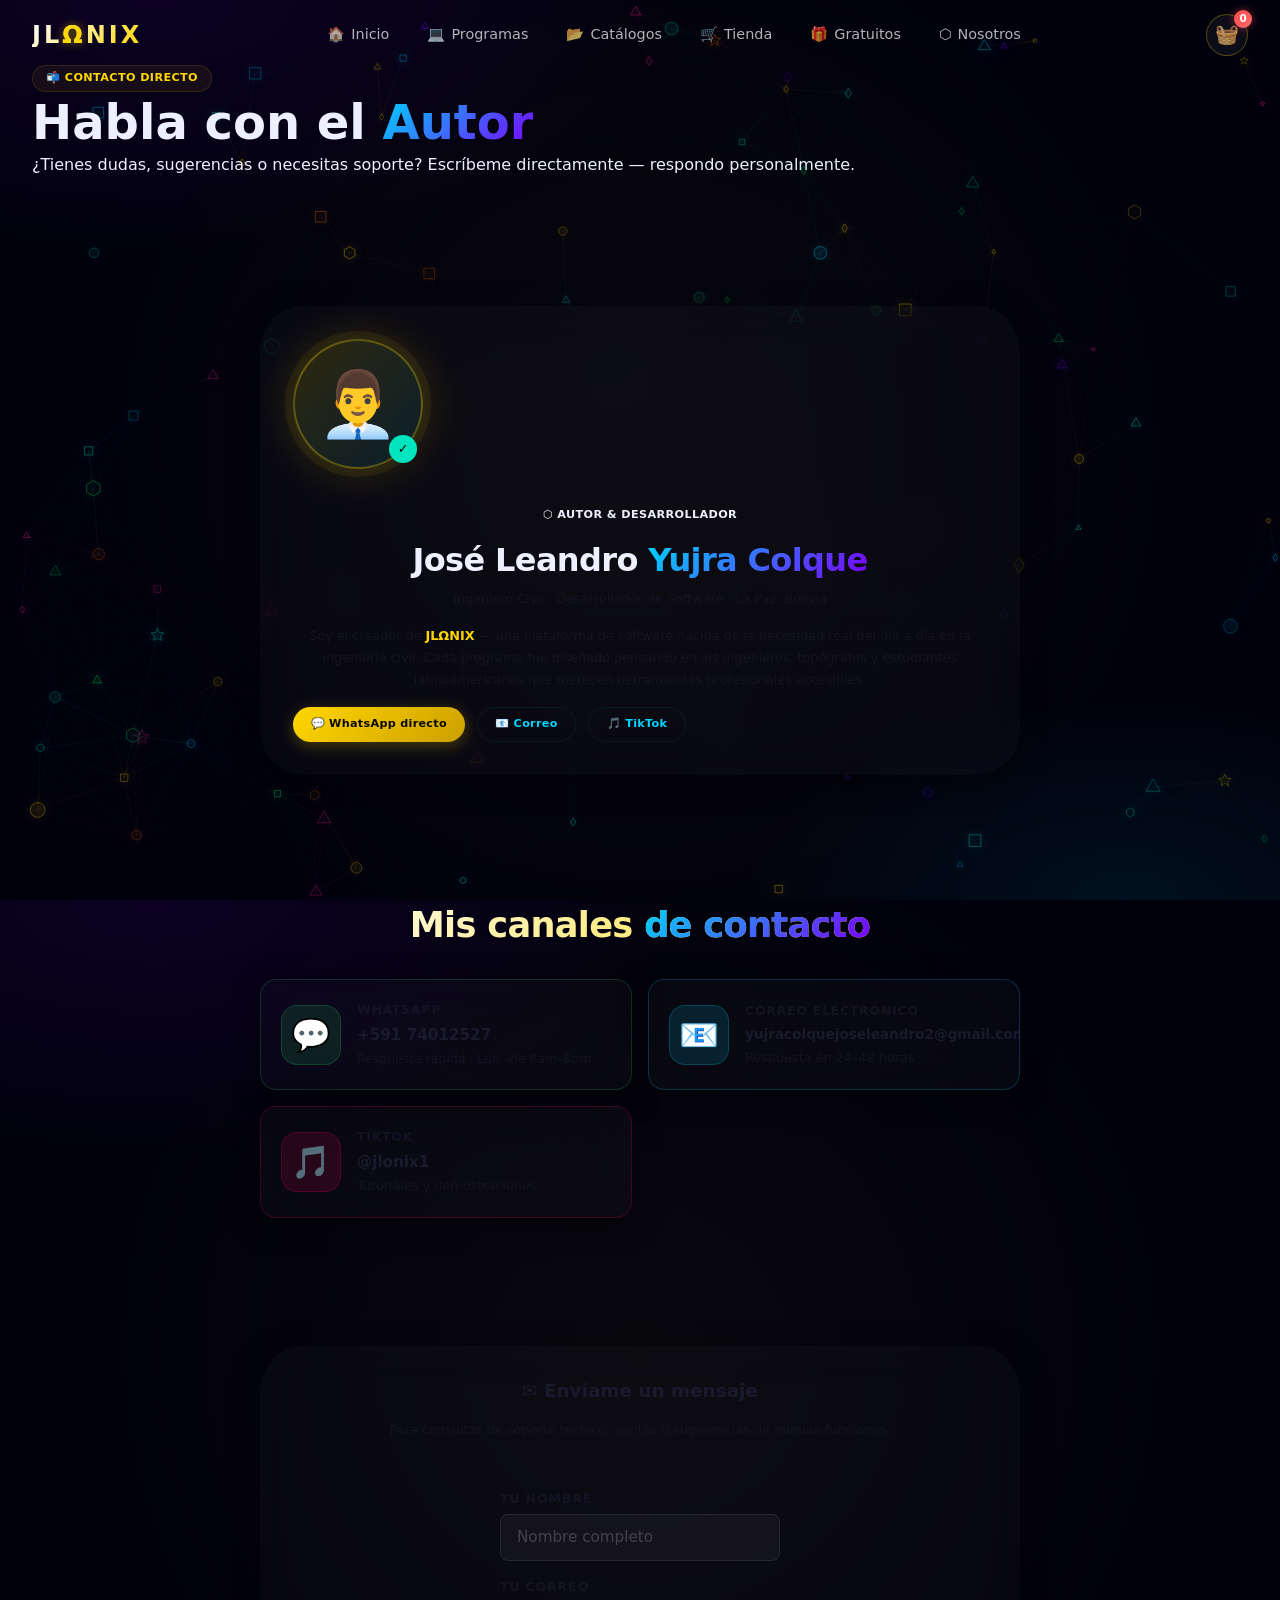
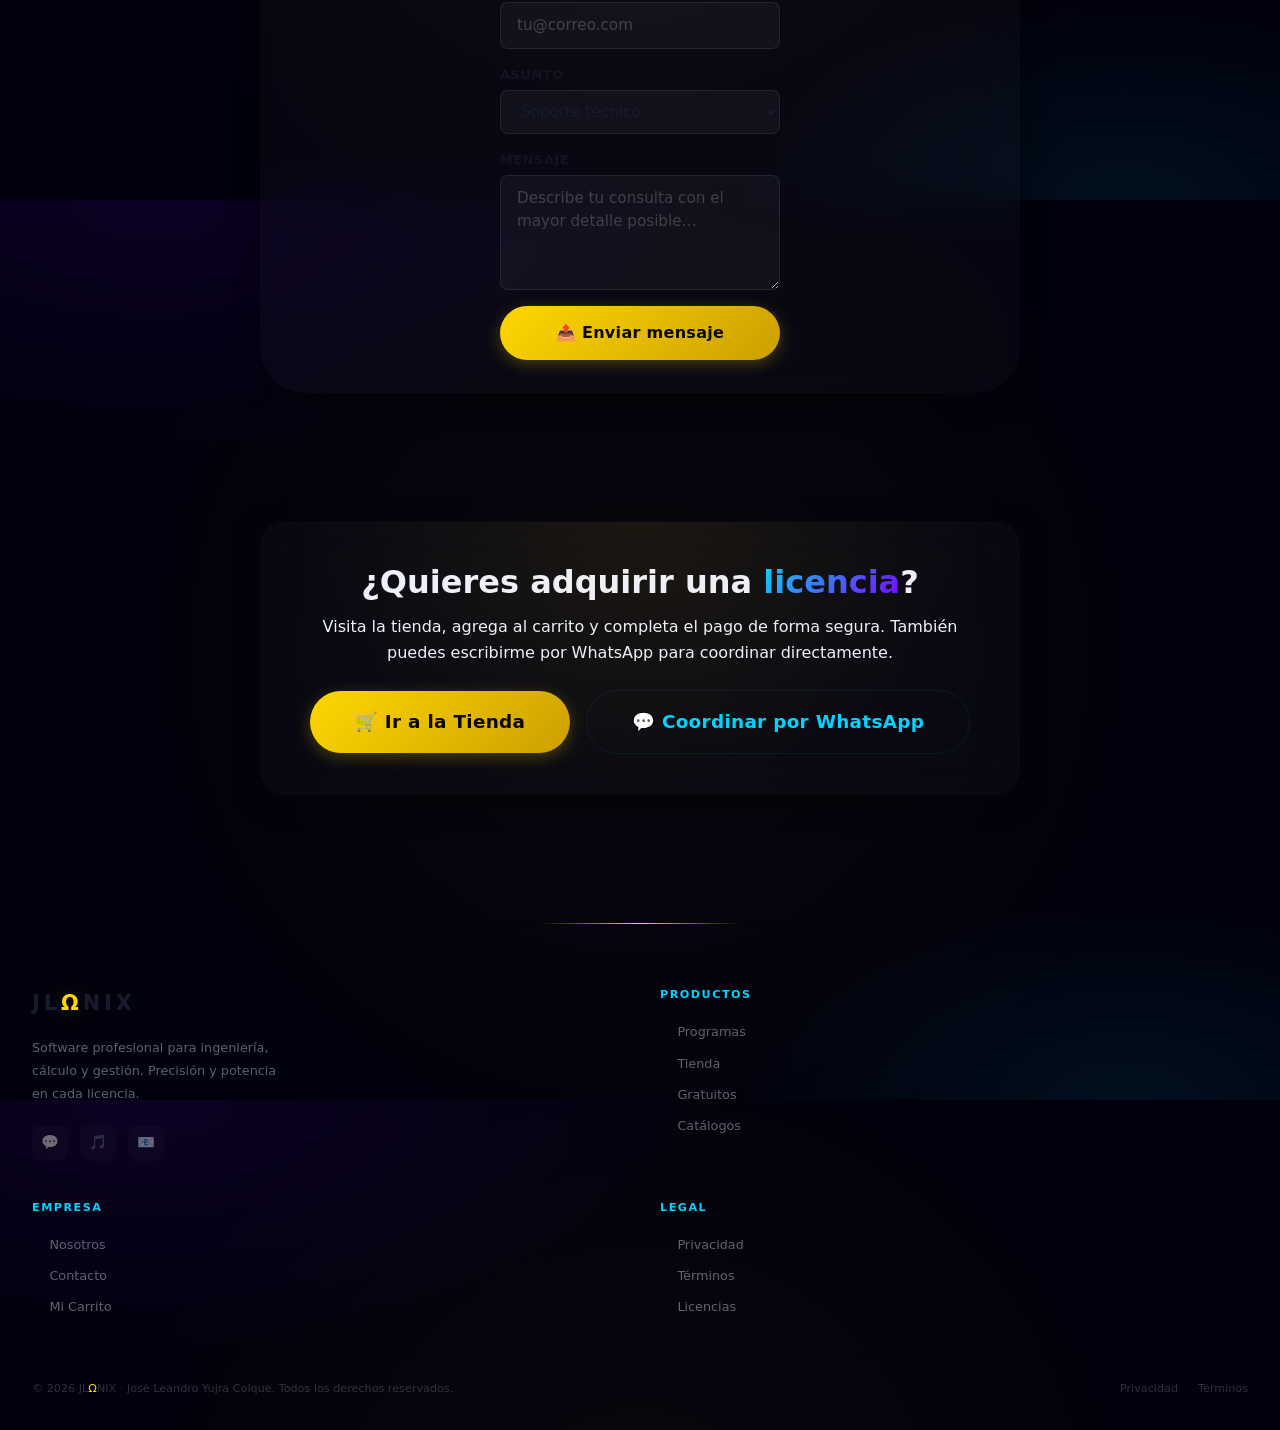
==== commit abf518bd: "Add files via upload" ====
--- a/pages/contacto.html
+++ b/pages/contacto.html
@@ -321,7 +321,7 @@
 <script src="../assets/js/modules/Cart.js"></script>
 <script src="../assets/js/core/Canvas.js"></script>
 <script src="../assets/js/core/App.js"></script>
-
+<script src="../assets/js/modules/UI.js"></script>
 <script>
   function enviarMensaje(btn) {
     // Obtener valores
@@ -394,24 +394,24 @@
     // ============================================================
     // ENVIAR A WHATSAPP
     // ============================================================
-    const asunto = document.getElementById('c-asunto').value;
-    const texto = 
-`━━━━━━━━━━━━━━━━━━━━━━━━
-📋 CONSULTA — JLΩNIX
-━━━━━━━━━━━━━━━━━━━━━━━━
-
-Buenos días/tardes, José Leandro.
-Me comunico desde el sitio web oficial de JLΩNIX.
-
-👤 *Nombre:* ${nombre}
-📧 *Correo:* ${email}
-📌 *Asunto:* ${asunto}
-
-💬 *Mensaje:*
-${msg}
-
-━━━━━━━━━━━━━━━━━━━━━━━━
-Quedo atento a su respuesta.
+    const asunto = document.getElementById('c-asunto').value;
+    const texto = 
+`━━━━━━━━━━━━━━━━━━━━━━━━
+📋 CONSULTA — JLΩNIX
+━━━━━━━━━━━━━━━━━━━━━━━━
+
+Buenos días/tardes, José Leandro.
+Me comunico desde el sitio web oficial de JLΩNIX.
+
+👤 *Nombre:* ${nombre}
+📧 *Correo:* ${email}
+📌 *Asunto:* ${asunto}
+
+💬 *Mensaje:*
+${msg}
+
+━━━━━━━━━━━━━━━━━━━━━━━━
+Quedo atento a su respuesta.
 Gracias.`;
     window.open('https://wa.me/59174012527?text=' + encodeURIComponent(texto), '_blank');
     
